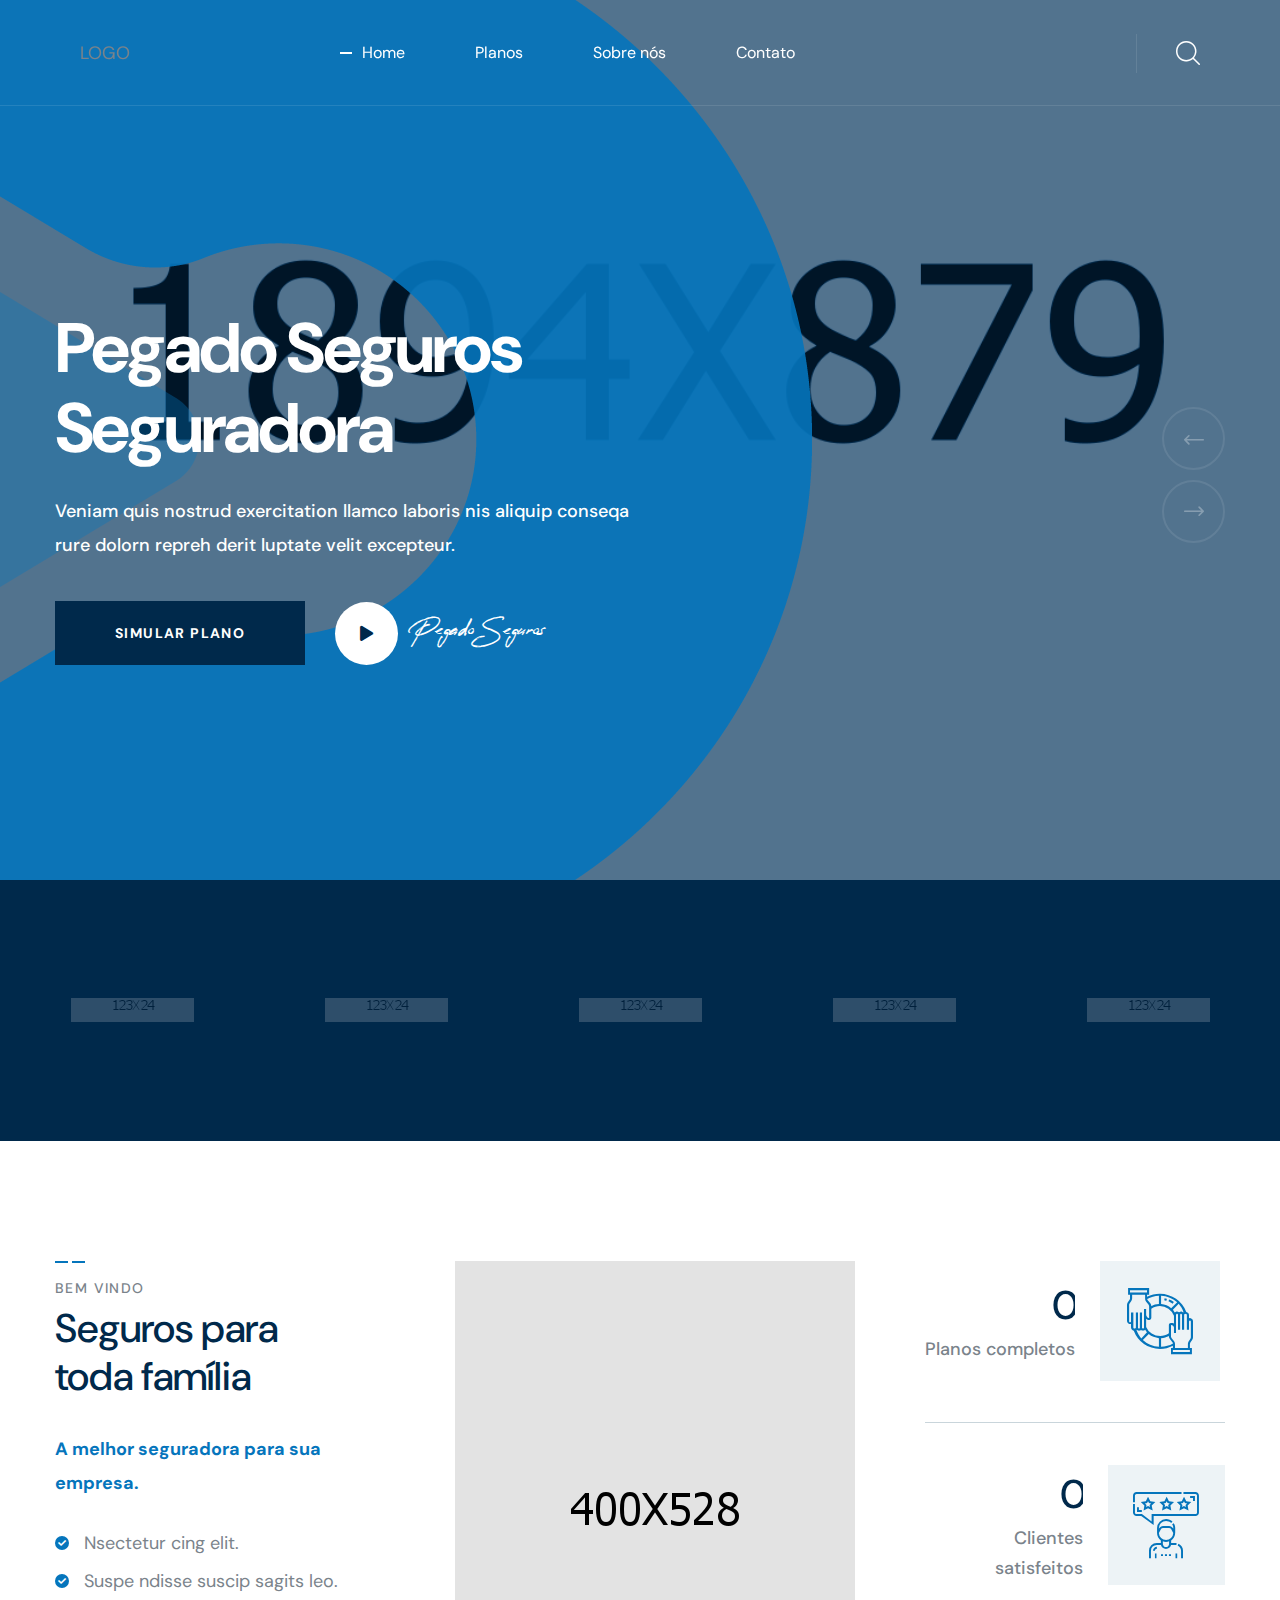
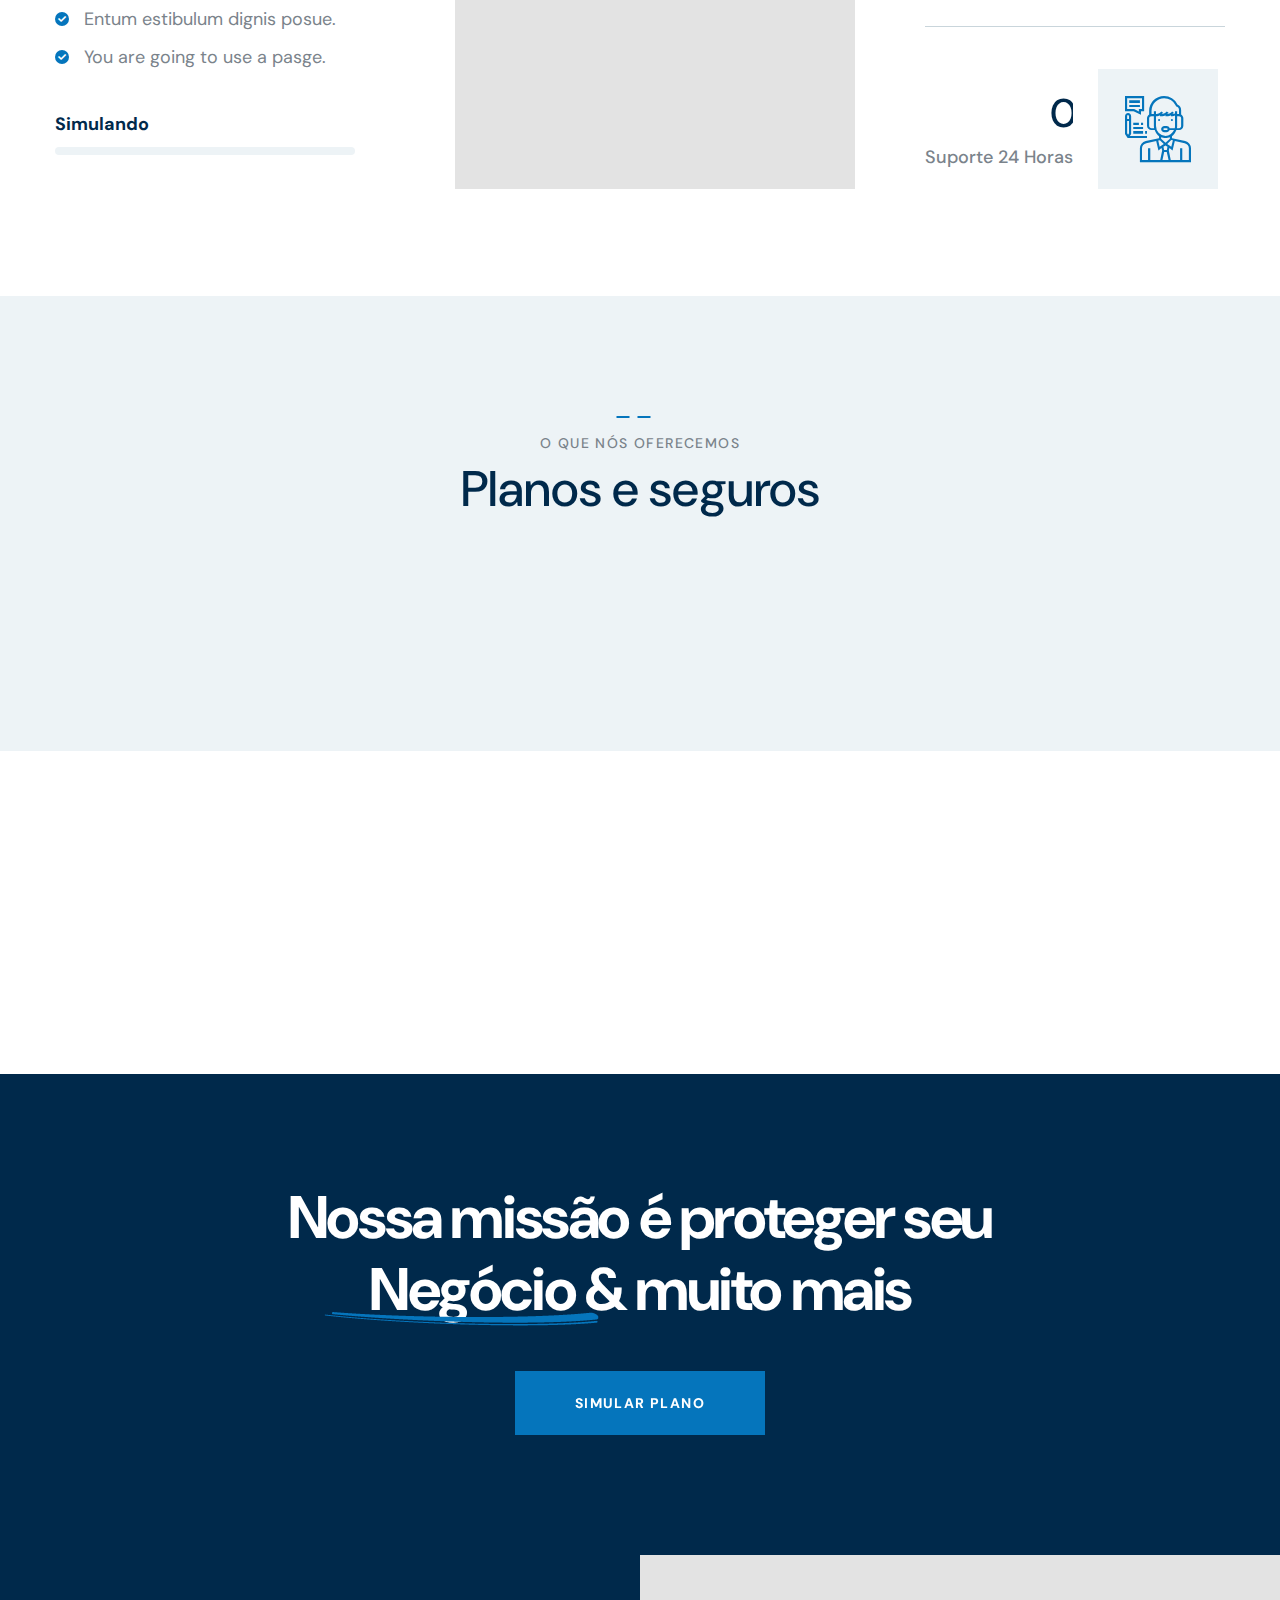
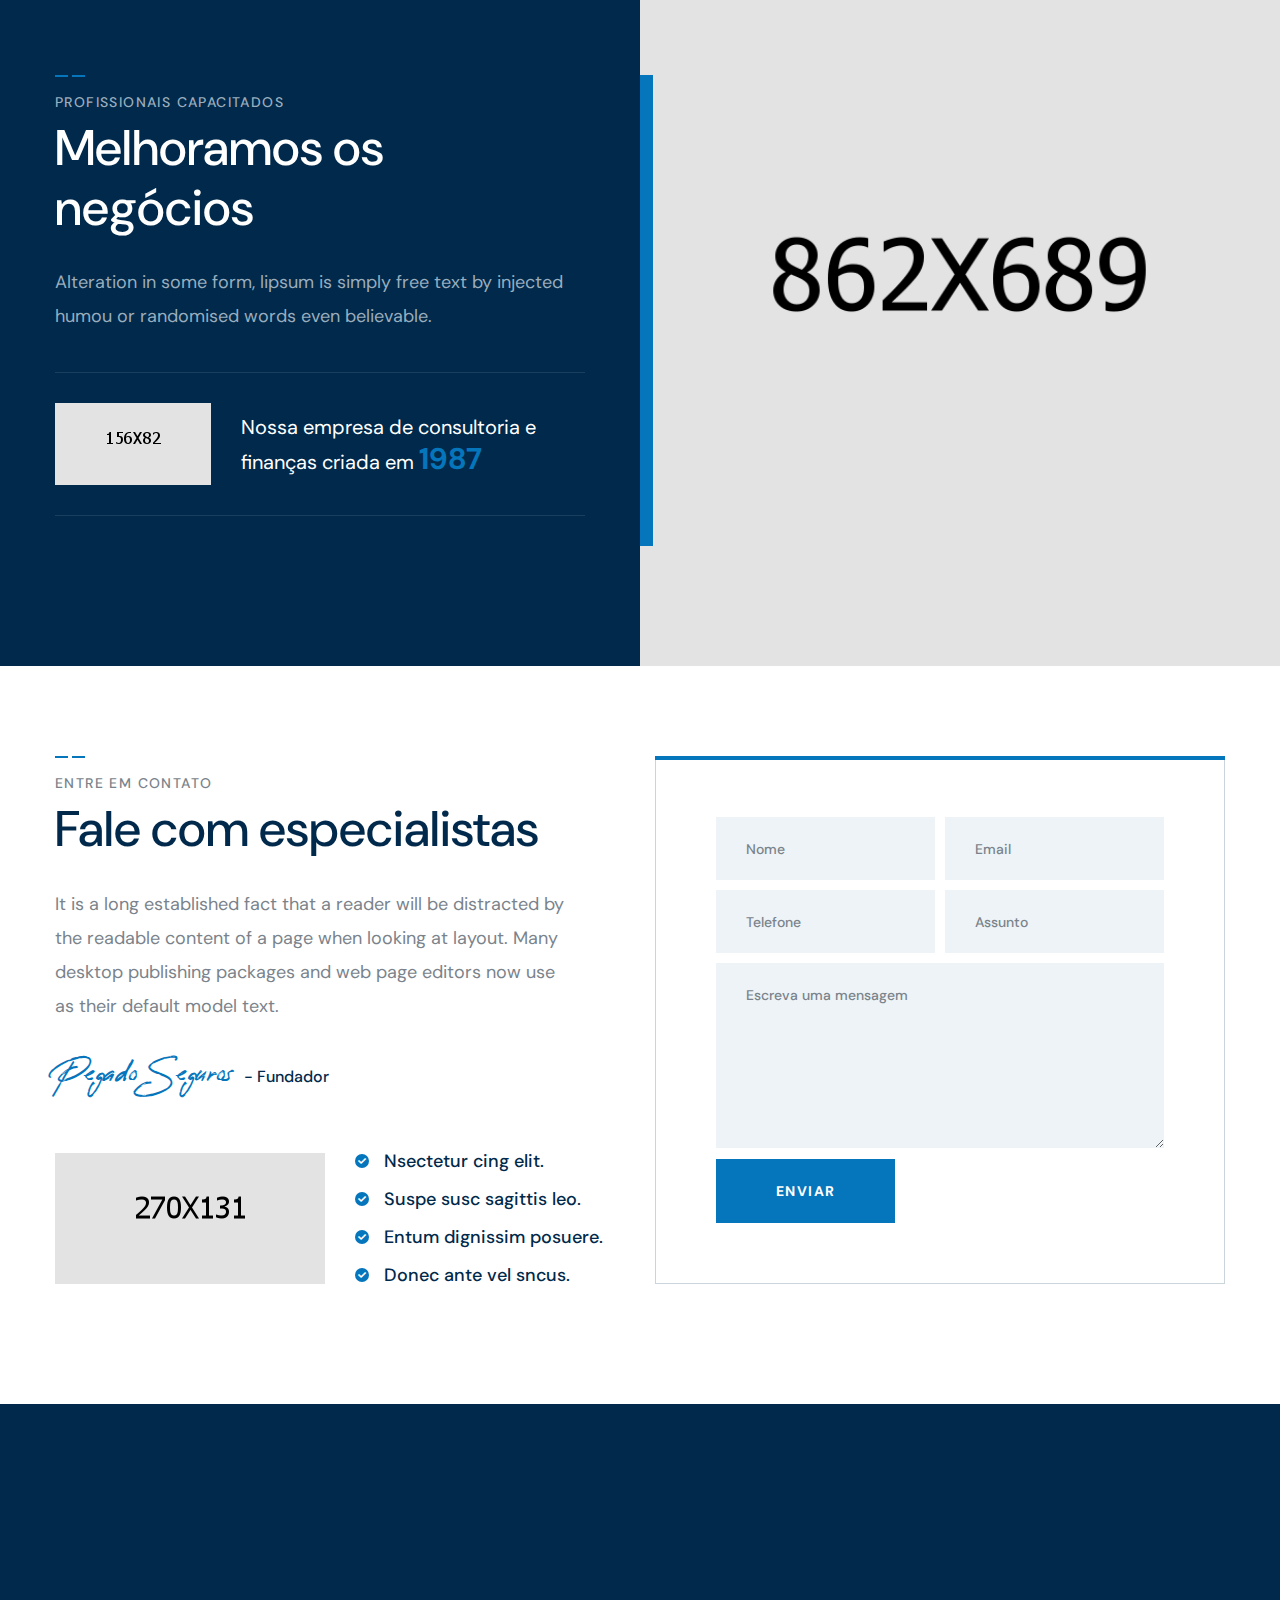
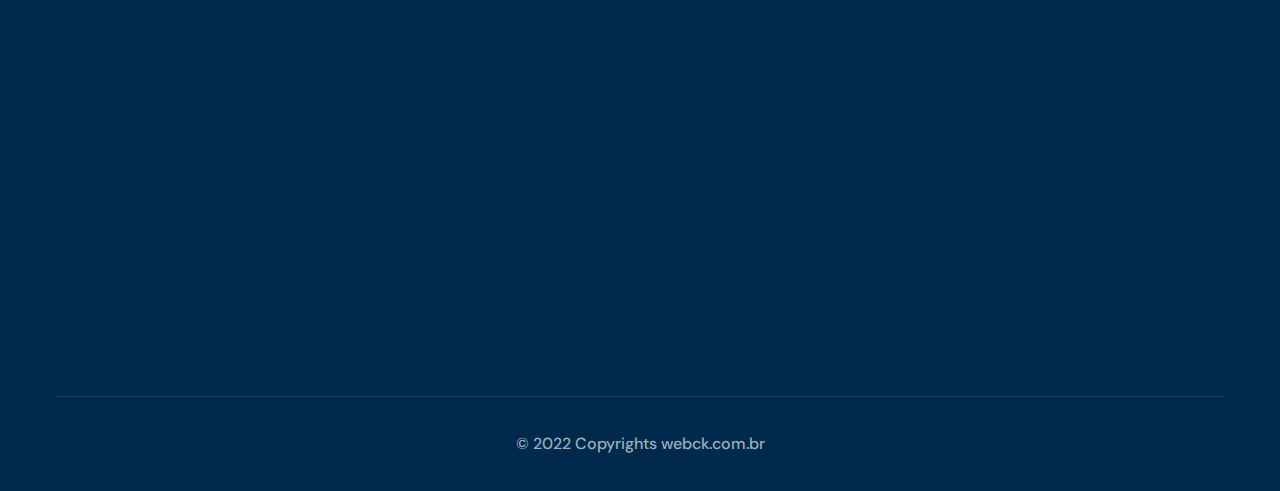
==== index.html @ d730503c "att" ====
<!DOCTYPE html>
<html lang="pt-BR">

<head>
    <meta charset="UTF-8" />
    <meta name="viewport" content="width=device-width, initial-scale=1.0" />
    <title>Pegado Seguro ||</title>
    <!-- favicons Icons -->
    <link rel="apple-touch-icon" sizes="180x180" href="assets/images/favicons/apple-touch-icon.png" />
    <link rel="icon" type="image/png" sizes="32x32" href="assets/images/favicons/favicon-32x32.png" />
    <link rel="icon" type="image/png" sizes="16x16" href="assets/images/favicons/favicon-16x16.png" />
    <link rel="manifest" href="assets/images/favicons/site.webmanifest" />
    <meta name="description" content="Conult HTML Template For Business" />

    <!-- fonts -->
    <link rel="preconnect" href="https://fonts.googleapis.com">
    <link rel="preconnect" href="https://fonts.gstatic.com" crossorigin>

    <link
        href="https://fonts.googleapis.com/css2?family=DM+Sans:ital,wght@0,400;0,500;0,700;1,400;1,500;1,700&display=swap"
        rel="stylesheet">

    <link rel="stylesheet" href="assets/vendors/bootstrap/css/bootstrap.min.css" />
    <link rel="stylesheet" href="assets/vendors/animate/animate.min.css" />
    <link rel="stylesheet" href="assets/vendors/animate/custom-animate.css" />
    <link rel="stylesheet" href="assets/vendors/fontawesome/css/all.min.css" />
    <link rel="stylesheet" href="assets/vendors/jarallax/jarallax.css" />
    <link rel="stylesheet" href="assets/vendors/jquery-magnific-popup/jquery.magnific-popup.css" />
    <link rel="stylesheet" href="assets/vendors/nouislider/nouislider.min.css" />
    <link rel="stylesheet" href="assets/vendors/nouislider/nouislider.pips.css" />
    <link rel="stylesheet" href="assets/vendors/odometer/odometer.min.css" />
    <link rel="stylesheet" href="assets/vendors/swiper/swiper.min.css" />
    <link rel="stylesheet" href="assets/vendors/conult-icons/style.css">
    <link rel="stylesheet" href="assets/vendors/tiny-slider/tiny-slider.min.css" />
    <link rel="stylesheet" href="assets/vendors/reey-font/stylesheet.css" />
    <link rel="stylesheet" href="assets/vendors/owl-carousel/owl.carousel.min.css" />
    <link rel="stylesheet" href="assets/vendors/owl-carousel/owl.theme.default.min.css" />
    <link rel="stylesheet" href="assets/vendors/bxslider/jquery.bxslider.css" />
    <link rel="stylesheet" href="assets/vendors/bootstrap-select/css/bootstrap-select.min.css" />
    <link rel="stylesheet" href="assets/vendors/vegas/vegas.min.css" />
    <link rel="stylesheet" href="assets/vendors/jquery-ui/jquery-ui.css" />
    <link rel="stylesheet" href="assets/vendors/timepicker/timePicker.css" />

    <!-- template styles -->
    <link rel="stylesheet" href="assets/css/style.css" />
    <link rel="stylesheet" href="assets/css/responsive.css" />
</head>

<body>
    <div class="preloader">
        <img class="preloader__image" width="60" src="assets/images/loader.png" alt="" />
    </div>
    <!-- /.preloader -->
    <div class="page-wrapper">
        <header class="main-header main-header-three clearfix">
            <nav class="main-menu main-menu-three clearfix">
                <div class="main-menu-three__wrapper clearfix">
                    <div class="main-menu-three__wrapper-logo">
                        <a href="index.html">LOGO</a>
                    </div>
                    <div class="main-menu-three__wrapper-main-menu">
                        <a href="#" class="mobile-nav__toggler"><i class="fa fa-bars"></i></a>
                        <ul class="main-menu__list">
                            <li class="dropdown current">
                                <a href="index.html">Home</a>
                            </li>
                            <li class="dropdown">
                                <a href="planos.html">Planos</a>
                            </li>
                            <li><a href="sobre.html">Sobre nós</a></li>
                            <li><a href="contato.html">Contato</a></li>
                        </ul>
                    </div>
                    <div class="main-menu-three__wrapper-right">
                        <div class="main-menu-three__wrapper-search-cat">
                            <a href="#"
                                class="main-menu-three__wrapper-search search-toggler icon-magnifying-glass"></a>
                        </div>
                    </div>
                </div>
            </nav>
        </header>

        <div class="stricky-header stricked-menu main-menu main-menu-three">
            <div class="sticky-header__content"></div><!-- /.sticky-header__content -->
        </div><!-- /.stricky-header -->

        <!--Main Slider Start-->
        <section class="main-slider main-slider-three">
            <div class="swiper-container thm-swiper__slider" data-swiper-options='{"slidesPerView": 1, "loop": true,
    "effect": "fade",
     "pagination": {
        "el": "#main-slider-pagination",
        "type": "bullets",
        "clickable": true
      },
    "navigation": {
        "nextEl": "#main-slider__swiper-button-next",
        "prevEl": "#main-slider__swiper-button-prev"
    },
    "autoplay": {
        "delay": 5000
    }}'>
                <div class="swiper-wrapper">
                    <div class="swiper-slide">
                        <div class="image-layer"
                            style="background-image: url(assets/images/backgrounds/main-slider-3-1.jpg);">
                        </div>
                        <div class="main-slider-three-shape"><img src="assets/images/shapes/main-slider-three-shape.png"
                                alt=""></div>
                        <!-- /.image-layer -->
                        <div class="container">
                            <div class="row">
                                <div class="col-xl-7">
                                    <div class="main-slider__content">
                                        <h2>Pegado Seguros <br> Seguradora</h2>
                                        <p>Veniam quis nostrud exercitation llamco laboris nis aliquip conseqa <br> rure
                                            dolorn repreh derit luptate velit excepteur.</p>
                                        <div class="main-slider-three__bottom">
                                            <a href="sobre.html" class="thm-btn main-slider-three__btn">Simular plano</a>
                                            <div class="main-slider-three__video">
                                                <div class="main-slider-three__video-link">
                                                    <a href="video"
                                                        class="video-popup">
                                                        <div class="main-slider-three__video-icon">
                                                            <span class="fas fa-play"></span>
                                                        </div>
                                                    </a>
                                                </div>
                                                <h5 class="main-slider-three__video-text">Pegado Seguros</h5>
                                            </div>
                                        </div>

                                    </div>
                                </div>
                            </div>
                        </div>
                    </div>
                    <div class="swiper-slide">
                        <div class="image-layer"
                            style="background-image: url(assets/images/backgrounds/main-slider-3-2.jpg);">
                        </div>
                        <div class="main-slider-three-shape"><img src="assets/images/shapes/main-slider-three-shape.png"
                                alt=""></div>
                        <!-- /.image-layer -->
                        <div class="container">
                            <div class="row">
                                <div class="col-xl-7">
                                    <div class="main-slider__content">
                                        <h2>Pegado Seguros <br> Seguradora</h2>
                                        <p>Veniam quis nostrud exercitation llamco laboris nis aliquip conseqa <br> rure
                                            dolorn repreh derit luptate velit excepteur.</p>
                                        <div class="main-slider-three__bottom">
                                            <a href="sobre.html" class="thm-btn main-slider-three__btn">free
                                                consultation</a>
                                            <div class="main-slider-three__video">
                                                <div class="main-slider-three__video-link">
                                                    <a href="video"
                                                        class="video-popup">
                                                        <div class="main-slider-three__video-icon">
                                                            <span class="fas fa-play"></span>
                                                        </div>
                                                    </a>
                                                </div>
                                                <h5 class="main-slider-three__video-text">Pegado Seguro</h5>
                                            </div>
                                        </div>

                                    </div>
                                </div>
                            </div>
                        </div>
                    </div>
                    <div class="swiper-slide">
                        <div class="image-layer"
                            style="background-image: url(assets/images/backgrounds/main-slider-3-3.jpg);">
                        </div>
                        <div class="main-slider-three-shape"><img src="assets/images/shapes/main-slider-three-shape.png"
                                alt=""></div>
                        <!-- /.image-layer -->
                        <div class="container">
                            <div class="row">
                                <div class="col-xl-7">
                                    <div class="main-slider__content">
                                        <h2>Smart & Flawless <br> Seguradora</h2>
                                        <p>Veniam quis nostrud exercitation llamco laboris nis aliquip conseqa <br> rure
                                            dolorn repreh derit luptate velit excepteur.</p>
                                        <div class="main-slider-three__bottom">
                                            <a href="sobre.html" class="thm-btn main-slider-three__btn">free
                                                consultation</a>
                                            <div class="main-slider-three__video">
                                                <div class="main-slider-three__video-link">
                                                    <a href="video"
                                                        class="video-popup">
                                                        <div class="main-slider-three__video-icon">
                                                            <span class="fas fa-play"></span>
                                                        </div>
                                                    </a>
                                                </div>
                                                <h5 class="main-slider-three__video-text">Pegado Seguro</h5>
                                            </div>
                                        </div>

                                    </div>
                                </div>
                            </div>
                        </div>
                    </div>
                </div>
                <!-- If we need navigation buttons -->
                <div class="main-slider__nav">
                    <div class="swiper-button-prev" id="main-slider__swiper-button-next">
                        <i class="icon-right-arrow icon-left-arrow"></i>
                    </div>
                    <div class="swiper-button-next" id="main-slider__swiper-button-prev">
                        <i class="icon-right-arrow"></i>
                    </div>
                </div>
            </div>
        </section>
        <!--Main Slider End-->

        <!--Brand One Start-->
        <section class="brand-three">
            <div class="container">
                <div class="thm-swiper__slider swiper-container" data-swiper-options='{"spaceBetween": 100, "slidesPerView": 5, "autoplay": { "delay": 5000 }, "breakpoints": {
                    "0": {
                        "spaceBetween": 30,
                        "slidesPerView": 2
                    },
                    "375": {
                        "spaceBetween": 30,
                        "slidesPerView": 2
                    },
                    "575": {
                        "spaceBetween": 30,
                        "slidesPerView": 3
                    },
                    "767": {
                        "spaceBetween": 50,
                        "slidesPerView": 4
                    },
                    "991": {
                        "spaceBetween": 50,
                        "slidesPerView": 5
                    },
                    "1199": {
                        "spaceBetween": 100,
                        "slidesPerView": 5
                    }
                }}'>
                    <div class="swiper-wrapper">
                        <div class="swiper-slide">
                            <img src="assets/images/brand/brand-3-1.png" alt="">
                        </div><!-- /.swiper-slide -->
                        <div class="swiper-slide">
                            <img src="assets/images/brand/brand-3-2.png" alt="">
                        </div><!-- /.swiper-slide -->
                        <div class="swiper-slide">
                            <img src="assets/images/brand/brand-3-3.png" alt="">
                        </div><!-- /.swiper-slide -->
                        <div class="swiper-slide">
                            <img src="assets/images/brand/brand-3-4.png" alt="">
                        </div><!-- /.swiper-slide -->
                        <div class="swiper-slide">
                            <img src="assets/images/brand/brand-3-5.png" alt="">
                        </div><!-- /.swiper-slide -->
                        <div class="swiper-slide">
                            <img src="assets/images/brand/brand-3-1.png" alt="">
                        </div><!-- /.swiper-slide -->
                        <div class="swiper-slide">
                            <img src="assets/images/brand/brand-3-2.png" alt="">
                        </div><!-- /.swiper-slide -->
                        <div class="swiper-slide">
                            <img src="assets/images/brand/brand-3-3.png" alt="">
                        </div><!-- /.swiper-slide -->
                        <div class="swiper-slide">
                            <img src="assets/images/brand/brand-3-4.png" alt="">
                        </div><!-- /.swiper-slide -->
                        <div class="swiper-slide">
                            <img src="assets/images/brand/brand-3-5.png" alt="">
                        </div><!-- /.swiper-slide -->
                    </div>
                </div>
            </div>
        </section>
        <!--Brand One End-->

        <!--Real World Start-->
        <section class="real-world">
            <div class="container">
                <div class="row">
                    <div class="col-xl-4">
                        <div class="real-world__left">
                            <div class="section-title text-left">
                                <span class="section-title__tagline">Bem vindo</span>
                                <h2 class="section-title__title">Seguros para toda família</h2>
                            </div>
                            <p class="real-world__left-text">A melhor seguradora para sua empresa.</p>
                            <ul class="list-unstyled real-world__points">
                                <li>
                                    <div class="icon">
                                        <i class="fa fa-check"></i>
                                    </div>
                                    <div class="text">
                                        <p>Nsectetur cing elit.</p>
                                    </div>
                                </li>
                                <li>
                                    <div class="icon">
                                        <i class="fa fa-check"></i>
                                    </div>
                                    <div class="text">
                                        <p>Suspe ndisse suscip sagits leo.</p>
                                    </div>
                                </li>
                                <li>
                                    <div class="icon">
                                        <i class="fa fa-check"></i>
                                    </div>
                                    <div class="text">
                                        <p> Entum estibulum dignis posue.</p>
                                    </div>
                                </li>
                                <li>
                                    <div class="icon">
                                        <i class="fa fa-check"></i>
                                    </div>
                                    <div class="text">
                                        <p>You are going to use a pasge.</p>
                                    </div>
                                </li>
                            </ul>
                            <div class="real-world__progress">
                                <div class="real-world__progress-single">
                                    <h4 class="real-world__progress-title">Simulando</h4>
                                    <div class="bar">
                                        <div class="bar-inner count-bar" data-percent="87%">
                                            <div class="count-text">87%</div>
                                        </div>
                                    </div>
                                </div>
                            </div>
                        </div>
                    </div>
                    <div class="col-xl-4">
                        <div class="real-world__middle">
                            <div class="real-world__img">
                                <img src="assets/images/resources/real-world-img-1.jpg" alt="">
                            </div>
                        </div>
                    </div>
                    <div class="col-xl-4">
                        <div class="real-world__counter-box">
                            <ul class="list-unstyled real-world__counter">
                                <li class="real-world__counter-single">
                                    <div class="real-world__counter-content">
                                        <h3 class="odometer" data-count="300">0</h3>
                                        <p class="real-world__counter-text">Planos completos</p>
                                    </div>
                                    <div class="real-world__counter-icon">
                                        <span class="icon-help"></span>
                                    </div>
                                </li>
                                <li class="real-world__counter-single">
                                    <div class="real-world__counter-content">
                                        <h3 class="odometer" data-count="960">0</h3>
                                        <p class="real-world__counter-text">Clientes satisfeitos</p>
                                    </div>
                                    <div class="real-world__counter-icon">
                                        <span class="icon-customer-review"></span>
                                    </div>
                                </li>
                                <li class="real-world__counter-single">
                                    <div class="real-world__counter-content">
                                        <h3 class="odometer" data-count="888">0</h3>
                                        <p class="real-world__counter-text">Suporte 24 Horas</p>
                                    </div>
                                    <div class="real-world__counter-icon">
                                        <span class="icon-consultant"></span>
                                    </div>
                                </li>
                            </ul>
                        </div>
                    </div>
                </div>
            </div>
        </section>
        <!--Real World End-->

        <!--services Two Start-->
        <section class="services-two">
            <div class="container">
                <div class="section-title text-center">
                    <span class="section-title__tagline">O que nós oferecemos</span>
                    <h2 class="section-title__title">Planos e seguros</h2>
                </div>
                <div class="row">
                    <div class="col-xl-3 col-lg-6 col-md-6 wow fadeInUp" data-wow-delay="100ms">
                        <!--services Two Single-->
                        <div class="services-two__single">
                            <div class="services-two_icon">
                                <span class="icon-creative"></span>
                            </div>
                            <h3 class="services-two__title"><a href="audit-marketing.html">Plano <br> Família</a>
                            </h3>
                            <p class="services-two__text">Lorem ipsum is are many variations of pass of majority.</p>
                        </div>
                    </div>
                    <div class="col-xl-3 col-lg-6 col-md-6 wow fadeInUp" data-wow-delay="200ms">
                        <!--services Two Single-->
                        <div class="services-two__single">
                            <div class="services-two_icon">
                                <span class="icon-analysis"></span>
                            </div>
                            <h3 class="services-two__title"><a href="audit-marketing.html">Plano <br> Empresarial</a></h3>
                            <p class="services-two__text">Lorem ipsum is are many variations of pass of majority.</p>
                        </div>
                    </div>
                    <div class="col-xl-3 col-lg-6 col-md-6 wow fadeInUp" data-wow-delay="300ms">
                        <!--services Two Single-->
                        <div class="services-two__single">
                            <div class="services-two_icon">
                                <span class="icon-business"></span>
                            </div>
                            <h3 class="services-two__title"><a href="banking-advising.html">Seguro <br> de Vida</a>
                            </h3>
                            <p class="services-two__text">Lorem ipsum is are many variations of pass of majority.</p>
                        </div>
                    </div>
                    <div class="col-xl-3 col-lg-6 col-md-6 wow fadeInUp" data-wow-delay="400ms">
                        <!--services Two Single-->
                        <div class="services-two__single">
                            <div class="services-two_icon">
                                <span class="icon-global"></span>
                            </div>
                            <h3 class="services-two__title"><a href="marketing-rules.html">Plano <br> Comercial</a></h3>
                            <p class="services-two__text">Lorem ipsum is are many variations of pass of majority.</p>
                        </div>
                    </div>
                </div>
            </div>
        </section>
        <!--services Two End-->

        <!--Our Mission Start-->
        <section class="our-mission">
            <div class="our-mission-bg-box">
                <div class="our-mission-bg jarallax" data-jarallax data-speed="0.2" data-imgPosition="50% 0%"
                    style="background-image: url(assets/images/backgrounds/our-mission-bg.jpg)"></div>
            </div>
            <div class="container">
                <div class="row">
                    <div class="col-xl-12">
                        <div class="our-mission__inner">
                            <h2 class="our-mission__title">Nossa missão é proteger seu<br> <span> Negócio</span> &
                                muito mais </h2>
                            <a href="sobre.html" class="thm-btn our-mission__btn">Simular Plano</a>
                        </div>
                    </div>
                </div>
            </div>
        </section>
        <!--Our Mission End-->

        <!--We Improve Start-->
        <section class="we-improve clearfix">
            <div class="we-improve-bg" style="background-image: url(assets/images/backgrounds/we-improve-bg.jpg)"></div>
            <div class="container">
                <div class="we-improve__inner">
                    <div class="section-title text-left">
                        <span class="section-title__tagline">Profissionais capacitados</span>
                        <h2 class="section-title__title">Melhoramos os negócios</h2>
                    </div>
                    <p class="we-improve__text">Alteration in some form, lipsum is simply free text by injected humou or
                        randomised words even believable.</p>
                    <div class="we-improve__funded">
                        <div class="we-improve__funded-img">
                            <img src="assets/images/resources/we-improve-funded-img.jpg" alt="">
                        </div>
                        <p class="we-improve__funded-content">Nossa empresa de consultoria e finanças criada em
                            <span>1987</span></p>
                    </div>
                  
                </div>
            </div>
        </section>
        <!--We Improve End-->

        <!--Team One Start-->
  
        <!--Team One End-->

        <!--Feature Two Start-->
        <section class="feature-three">
            <div class="container">
                <div class="row">
                    <div class="col-xl-6 col-lg-6 wow slideInLeft" data-wow-delay="100ms" data-wow-duration="2500ms">
                        <!--Feature Two Single-->
                        <div class="feature-three__single">
                            <div class="feature-three__icon">
                                <span class="icon-help"></span>
                            </div>
                            <div class="feature-three__content">
                                <h4 class="feature-three__title">Obtenha aconselhamento profissional</h4>
                                <p class="feature-three__text">There are many variations of available but the majority
                                    have suffered alteration.</p>
                            </div>
                        </div>
                    </div>
                    <div class="col-xl-6 col-lg-6 wow slideInRight" data-wow-delay="100ms" data-wow-duration="2500ms">
                        <!--Feature Two Single-->
                        <div class="feature-three__single">
                            <div class="feature-three__icon">
                                <span class="icon-consultant"></span>
                            </div>
                            <div class="feature-three__content">
                                <h4 class="feature-three__title">Suporte 24 Horas</h4>
                                <p class="feature-three__text">There are many variations of available but the majority
                                    have suffered alteration.</p>
                            </div>
                        </div>
                    </div>
                </div>
            </div>
        </section>
        <!--Feature Two End-->

        <!--News Three Start-->
   
        <!--News Three End-->

        <!--Contact One Start-->
        <section class="contact-one">
            <div class="container">
                <div class="row">
                    <div class="col-xl-6 col-lg-6">
                        <div class="contact-one__left">
                            <div class="section-title text-left">
                                <span class="section-title__tagline">Entre em contato</span>
                                <h2 class="section-title__title">Fale com especialistas</h2>
                            </div>
                            <p class="contact-one__text">It is a long established fact that a reader will be distracted
                                by <br> the readable content of a page when looking at layout. Many<br> desktop
                                publishing packages and web page editors now use <br> as their default model text.</p>
                            <h2 class="contact-one__founder">Pegado Seguros <span>- Fundador</span></h2>
                            <div class="contact-one__bottom">
                                <div class="contact-one__bottom-img">
                                    <img src="assets/images/resources/contact-one-bottom-img.jpg" alt="">
                                </div>
                                <ul class="list-unstyled contact-one__bottom-points">
                                    <li>
                                        <div class="icon">
                                            <i class="fa fa-check"></i>
                                        </div>
                                        <div class="text">
                                            <p>Nsectetur cing elit.</p>
                                        </div>
                                    </li>
                                    <li>
                                        <div class="icon">
                                            <i class="fa fa-check"></i>
                                        </div>
                                        <div class="text">
                                            <p>Suspe susc sagittis leo.</p>
                                        </div>
                                    </li>
                                    <li>
                                        <div class="icon">
                                            <i class="fa fa-check"></i>
                                        </div>
                                        <div class="text">
                                            <p>Entum dignissim posuere.</p>
                                        </div>
                                    </li>
                                    <li>
                                        <div class="icon">
                                            <i class="fa fa-check"></i>
                                        </div>
                                        <div class="text">
                                            <p>Donec ante vel sncus.</p>
                                        </div>
                                    </li>
                                </ul>
                            </div>
                        </div>
                    </div>
                    <div class="col-xl-6 col-lg-6">
                        <div class="contact-one__right">
                            <div class="contact-one__form-box">
                                <form action="assets/inc/sendemail.php" class="contact-one__form contact-form-validated"
                                    novalidate="novalidate">
                                    <div class="row">
                                        <div class="col-xl-6">
                                            <div class="contact-one__input-box">
                                                <input type="text" placeholder="Nome" name="name">
                                            </div>
                                        </div>
                                        <div class="col-xl-6">
                                            <div class="contact-one__input-box">
                                                <input type="email" placeholder="Email" name="email">
                                            </div>
                                        </div>
                                        <div class="col-xl-6">
                                            <div class="contact-one__input-box">
                                                <input type="text" placeholder="Telefone" name="phone">
                                            </div>
                                        </div>
                                        <div class="col-xl-6">
                                            <div class="contact-one__input-box">
                                                <input type="text" placeholder="Assunto" name="Subject">
                                            </div>
                                        </div>
                                    </div>
                                    <div class="row">
                                        <div class="col-xl-12">
                                            <div class="contact-one__input-box">
                                                <textarea name="message" placeholder="Escreva uma mensagem"></textarea>
                                            </div>
                                            <button type="submit" class="thm-btn contact-one__btn">Enviar</button>
                                        </div>
                                    </div>
                                </form>
                            </div>
                        </div>
                    </div>
                </div>
            </div>
        </section>
        <!--Contact One End-->

        <!--Site Footer Start-->
        <footer class="site-footer">
            <div class="container">
                <div class="site-footer__top">
                    <div class="row">
                        <div class="col-xl-5 col-lg-5 wow fadeInUp" data-wow-delay="100ms">
                            <div class="site-footer__top-left">
                                <div class="site-footer__top-logo-content">
                                    <a href="index.html"><img src="assets/images/logo-light-1.png" width="146" alt=""></a>
                                    <p class="site-footer__top-text">Bem vindo a pegado seguros <br> agência. Lore ipsum
                                        simply text <br> amet cing elit.</p>
                                </div>
                                <div class="site-footer__top-newsletter">
                                    <h5 class="site-footer__top-newsletter-title">Se inscreva para receber nossas promoções</h5>
                                    <form class="site-footer__top-newsletter-form">
                                        <div class="site-footer__top-newsletter-input-box">
                                            <input type="email" placeholder="Email" name="email">
                                            <button type="submit" class="site-footer__top-newsletter-btn">Salvar</button>
                                        </div>
                                    </form>
                                </div>
                            </div>
                        </div>
                        <div class="col-xl-7 col-lg-7">
                            <div class="site-footer__top-right">
                                <div class="site-footer__top-widget-box">
                                    <div class="row">
                                        <div class="col-xl-3 col-lg-3 col-md-4 wow fadeInUp" data-wow-delay="100ms">
                                            <div class="footer-widget__column footer-widget__explore clearfix">
                                                <h3 class="footer-widget__title">Veja mais</h3>
                                                <ul class="footer-widget__explore-list list-unstyled clearfix">
                                                    <li><a href="sobre.html">Sobre nós</a></li>
                                                    <li><a href="sobre.html">Nossos Planos</a></li>
                                                    <li><a href="contato.html">Entre em contato</a></li>
                                                </ul>
                                            </div>
                                        </div>
                                        <div class="col-xl-3 col-lg-3 col-md-4 wow fadeInUp" data-wow-delay="200ms">
                                            <div class="footer-widget__column footer-widget__links clearfix">
                                                <h3 class="footer-widget__title">Links</h3>
                                                <ul class="footer-widget__links-list list-unstyled clearfix">
                                                    <li><a href="sobre.html">Sobre nós</a></li>
                                                    <li><a href="sobre.html">Conheça nosso app</a></li>
                                                    <li><a href="sobre.html">Home</a></li>
                                                    <li><a href="contato.html">Contato</a></li>
                                                </ul>
                                            </div>
                                        </div>
                                        <div class="col-xl-6 col-lg-6 col-md-4 wow fadeInUp" data-wow-delay="300ms">
                                            <div class="footer-widget__column footer-widget__contact clearfix">
                                                <h3 class="footer-widget__title">Contato</h3>
                                                <a href="mailto:emaildosuporte@suporte.com">emaildosuporte@suporte.com</a>
                                                <p class="footer-widget__contact-text">Rua lago de natal <br> Natal. RN</p>
                                            </div>
                                        </div>
                                    </div>
                                </div>
                                <div class="site-footer__top-contact-details wow fadeInUp" data-wow-delay="400ms">
                                    <div class="site-footer__top-right-social">
                                        <a href="#"><i class="fab fa-twitter"></i></a>
                                        <a href="#"><i class="fab fa-facebook"></i></a>
                                        <a href="#"><i class="fab fa-pinterest-p"></i></a>
                                        <a href="#"><i class="fab fa-instagram"></i></a>
                                    </div>
                                    <div class="site-footer__top-right-phone">
                                        <p class="site-footer__top-right-phone-tagline">Suporte 24 Horas</p>
                                        <a href="tel:1307776-0608">(84) 99999-9999</a>
                                    </div>
                                </div>
                            </div>
                        </div>
                    </div>
                </div>
                <div class="site-footer__bottom">
                    <p class="site-footer__bottom-text">© 2022 Copyrights <a href="#">webck.com.br</a></p>
                </div>
            </div>
        </footer>
        <!--Site Footer End-->


    </div><!-- /.page-wrapper -->


    <div class="mobile-nav__wrapper">
        <div class="mobile-nav__overlay mobile-nav__toggler"></div>
        <!-- /.mobile-nav__overlay -->
        <div class="mobile-nav__content">
            <span class="mobile-nav__close mobile-nav__toggler"><i class="fa fa-times"></i></span>

            <div class="logo-box">
                <a href="index.html" aria-label="logo image"><img src="assets/images/resources/logo-1.png" width="155"
                        alt="" /></a>
            </div>
            <!-- /.logo-box -->
            <div class="mobile-nav__container"></div>
            <!-- /.mobile-nav__container -->

            <ul class="mobile-nav__contact list-unstyled">
                <li>
                    <i class="fa fa-envelope"></i>
                    <a href="mailto:needhelp@packageName__.com">needhelp@conult.com</a>
                </li>
                <li>
                    <i class="fa fa-phone-alt"></i>
                    <a href="tel:666-888-0000">666 888 0000</a>
                </li>
            </ul><!-- /.mobile-nav__contact -->
            <div class="mobile-nav__top">
                <div class="mobile-nav__social">
                    <a href="#" class="fab fa-twitter"></a>
                    <a href="#" class="fab fa-facebook-square"></a>
                    <a href="#" class="fab fa-pinterest-p"></a>
                    <a href="#" class="fab fa-instagram"></a>
                </div><!-- /.mobile-nav__social -->
            </div><!-- /.mobile-nav__top -->



        </div>
        <!-- /.mobile-nav__content -->
    </div>
    <!-- /.mobile-nav__wrapper -->

    <div class="search-popup">
        <div class="search-popup__overlay search-toggler"></div>
        <!-- /.search-popup__overlay -->
        <div class="search-popup__content">
            <form action="#">
                <label for="search" class="sr-only">Buscar</label><!-- /.sr-only -->
                <input type="text" id="search" placeholder="Buscar..." />
                <button type="submit" aria-label="search submit" class="thm-btn">
                    <i class="icon-magnifying-glass"></i>
                </button>
            </form>
        </div>
        <!-- /.search-popup__content -->
    </div>
    <!-- /.search-popup -->

    <a href="#" data-target="html" class="scroll-to-target scroll-to-top"><i class="fa fa-angle-up"></i></a>


    <script src="assets/vendors/jquery/jquery-3.6.0.min.js"></script>
    <script src="assets/vendors/bootstrap/js/bootstrap.bundle.min.js"></script>
    <script src="assets/vendors/jarallax/jarallax.min.js"></script>
    <script src="assets/vendors/jquery-ajaxchimp/jquery.ajaxchimp.min.js"></script>
    <script src="assets/vendors/jquery-appear/jquery.appear.min.js"></script>
    <script src="assets/vendors/jquery-circle-progress/jquery.circle-progress.min.js"></script>
    <script src="assets/vendors/jquery-magnific-popup/jquery.magnific-popup.min.js"></script>
    <script src="assets/vendors/jquery-validate/jquery.validate.min.js"></script>
    <script src="assets/vendors/nouislider/nouislider.min.js"></script>
    <script src="assets/vendors/odometer/odometer.min.js"></script>
    <script src="assets/vendors/swiper/swiper.min.js"></script>
    <script src="assets/vendors/tiny-slider/tiny-slider.min.js"></script>
    <script src="assets/vendors/wnumb/wNumb.min.js"></script>
    <script src="assets/vendors/wow/wow.js"></script>
    <script src="assets/vendors/isotope/isotope.js"></script>
    <script src="assets/vendors/countdown/countdown.min.js"></script>
    <script src="assets/vendors/owl-carousel/owl.carousel.min.js"></script>
    <script src="assets/vendors/bxslider/jquery.bxslider.min.js"></script>
    <script src="assets/vendors/bootstrap-select/js/bootstrap-select.min.js"></script>
    <script src="assets/vendors/vegas/vegas.min.js"></script>
    <script src="assets/vendors/jquery-ui/jquery-ui.js"></script>
    <script src="assets/vendors/timepicker/timePicker.js"></script>




    <!-- template js -->
    <script src="assets/js/conult.js"></script>
</body>

</html>
---- assets/vendors/jarallax/jarallax.css ----
.jarallax {
    position: relative;
    z-index: 0;
}
.jarallax > .jarallax-img {
    position: absolute;
    object-fit: cover;
    /* support for plugin https://github.com/bfred-it/object-fit-images */
    font-family: 'object-fit: cover;';
    top: 0;
    left: 0;
    width: 100%;
    height: 100%;
    z-index: -1;
}
---- assets/vendors/nouislider/nouislider.min.css ----
/*! nouislider - 14.1.1 - 12/15/2019 */
.noUi-target,.noUi-target *{-webkit-touch-callout:none;-webkit-tap-highlight-color:transparent;-webkit-user-select:none;-ms-touch-action:none;touch-action:none;-ms-user-select:none;-moz-user-select:none;user-select:none;-moz-box-sizing:border-box;box-sizing:border-box}.noUi-target{position:relative}.noUi-base,.noUi-connects{width:100%;height:100%;position:relative;z-index:1}.noUi-connects{overflow:hidden;z-index:0}.noUi-connect,.noUi-origin{will-change:transform;position:absolute;z-index:1;top:0;right:0;-ms-transform-origin:0 0;-webkit-transform-origin:0 0;-webkit-transform-style:preserve-3d;transform-origin:0 0;transform-style:flat}.noUi-connect{height:100%;width:100%}.noUi-origin{height:10%;width:10%}.noUi-txt-dir-rtl.noUi-horizontal .noUi-origin{left:0;right:auto}.noUi-vertical .noUi-origin{width:0}.noUi-horizontal .noUi-origin{height:0}.noUi-handle{-webkit-backface-visibility:hidden;backface-visibility:hidden;position:absolute}.noUi-touch-area{height:100%;width:100%}.noUi-state-tap .noUi-connect,.noUi-state-tap .noUi-origin{-webkit-transition:transform .3s;transition:transform .3s}.noUi-state-drag *{cursor:inherit!important}.noUi-horizontal{height:18px}.noUi-horizontal .noUi-handle{width:34px;height:28px;right:-17px;top:-6px}.noUi-vertical{width:18px}.noUi-vertical .noUi-handle{width:28px;height:34px;right:-6px;top:-17px}.noUi-txt-dir-rtl.noUi-horizontal .noUi-handle{left:-17px;right:auto}.noUi-target{background:#FAFAFA;border-radius:4px;border:1px solid #D3D3D3;box-shadow:inset 0 1px 1px #F0F0F0,0 3px 6px -5px #BBB}.noUi-connects{border-radius:3px}.noUi-connect{background:#3FB8AF}.noUi-draggable{cursor:ew-resize}.noUi-vertical .noUi-draggable{cursor:ns-resize}.noUi-handle{border:1px solid #D9D9D9;border-radius:3px;background:#FFF;cursor:default;box-shadow:inset 0 0 1px #FFF,inset 0 1px 7px #EBEBEB,0 3px 6px -3px #BBB}.noUi-active{box-shadow:inset 0 0 1px #FFF,inset 0 1px 7px #DDD,0 3px 6px -3px #BBB}.noUi-handle:after,.noUi-handle:before{content:"";display:block;position:absolute;height:14px;width:1px;background:#E8E7E6;left:14px;top:6px}.noUi-handle:after{left:17px}.noUi-vertical .noUi-handle:after,.noUi-vertical .noUi-handle:before{width:14px;height:1px;left:6px;top:14px}.noUi-vertical .noUi-handle:after{top:17px}[disabled] .noUi-connect{background:#B8B8B8}[disabled] .noUi-handle,[disabled].noUi-handle,[disabled].noUi-target{cursor:not-allowed}.noUi-pips,.noUi-pips *{-moz-box-sizing:border-box;box-sizing:border-box}.noUi-pips{position:absolute;color:#999}.noUi-value{position:absolute;white-space:nowrap;text-align:center}.noUi-value-sub{color:#ccc;font-size:10px}.noUi-marker{position:absolute;background:#CCC}.noUi-marker-sub{background:#AAA}.noUi-marker-large{background:#AAA}.noUi-pips-horizontal{padding:10px 0;height:80px;top:100%;left:0;width:100%}.noUi-value-horizontal{-webkit-transform:translate(-50%,50%);transform:translate(-50%,50%)}.noUi-rtl .noUi-value-horizontal{-webkit-transform:translate(50%,50%);transform:translate(50%,50%)}.noUi-marker-horizontal.noUi-marker{margin-left:-1px;width:2px;height:5px}.noUi-marker-horizontal.noUi-marker-sub{height:10px}.noUi-marker-horizontal.noUi-marker-large{height:15px}.noUi-pips-vertical{padding:0 10px;height:100%;top:0;left:100%}.noUi-value-vertical{-webkit-transform:translate(0,-50%);transform:translate(0,-50%);padding-left:25px}.noUi-rtl .noUi-value-vertical{-webkit-transform:translate(0,50%);transform:translate(0,50%)}.noUi-marker-vertical.noUi-marker{width:5px;height:2px;margin-top:-1px}.noUi-marker-vertical.noUi-marker-sub{width:10px}.noUi-marker-vertical.noUi-marker-large{width:15px}.noUi-tooltip{display:block;position:absolute;border:1px solid #D9D9D9;border-radius:3px;background:#fff;color:#000;padding:5px;text-align:center;white-space:nowrap}.noUi-horizontal .noUi-tooltip{-webkit-transform:translate(-50%,0);transform:translate(-50%,0);left:50%;bottom:120%}.noUi-vertical .noUi-tooltip{-webkit-transform:translate(0,-50%);transform:translate(0,-50%);top:50%;right:120%}
---- assets/vendors/nouislider/nouislider.pips.css ----
/* Base;
 *
 */
.noUi-pips,
.noUi-pips * {
-moz-box-sizing: border-box;
	box-sizing: border-box;
}
.noUi-pips {
	position: absolute;
	font: 400 12px Arial;
	color: #999;
}

/* Values;
 *
 */
.noUi-value {
	width: 40px;
	position: absolute;
	text-align: center;
}
.noUi-value-sub {
	color: #ccc;
	font-size: 10px;
}

/* Markings;
 *
 */
.noUi-marker {
	position: absolute;
	background: #CCC;
}
.noUi-marker-sub {
	background: #AAA;
}
.noUi-marker-large {
	background: #AAA;
}

/* Horizontal layout;
 *
 */
.noUi-pips-horizontal {
	padding: 10px 0;
	height: 50px;
	top: 100%;
	left: 0;
	width: 100%;
}
.noUi-value-horizontal {
	margin-left: -20px;
	padding-top: 20px;
}
.noUi-value-horizontal.noUi-value-sub {
	padding-top: 15px;
}

.noUi-marker-horizontal.noUi-marker {
	margin-left: -1px;
	width: 2px;
	height: 5px;
}
.noUi-marker-horizontal.noUi-marker-sub {
	height: 10px;
}
.noUi-marker-horizontal.noUi-marker-large {
	height: 15px;
}

/* Vertical layout;
 *
 */
.noUi-pips-vertical {
	padding: 0 10px;
	height: 100%;
	top: 0;
	left: 100%;
}
.noUi-value-vertical {
	width: 15px;
	margin-left: 20px;
	margin-top: -5px;
}

.noUi-marker-vertical.noUi-marker {
	width: 5px;
	height: 2px;
	margin-top: -1px;
}
.noUi-marker-vertical.noUi-marker-sub {
	width: 10px;
}
.noUi-marker-vertical.noUi-marker-large {
	width: 15px;
}
---- assets/vendors/conult-icons/style.css ----
@font-face {
  font-family: 'icomoon';
  src: url('fonts/icomoon.eot?orkqwr');
  src: url('fonts/icomoon.eot?orkqwr#iefix') format('embedded-opentype'),
    url('fonts/icomoon.ttf?orkqwr') format('truetype'),
    url('fonts/icomoon.woff?orkqwr') format('woff'),
    url('fonts/icomoon.svg?orkqwr#icomoon') format('svg');
  font-weight: normal;
  font-style: normal;
  font-display: block;
}

[class^="icon-"],
[class*=" icon-"] {
  /* use !important to prevent issues with browser extensions that change fonts */
  font-family: 'icomoon' !important;
  speak: never;
  font-style: normal;
  font-weight: normal;
  font-variant: normal;
  text-transform: none;
  line-height: 1;

  /* Better Font Rendering =========== */
  -webkit-font-smoothing: antialiased;
  -moz-osx-font-smoothing: grayscale;
}









.icon-pin:before {
  content: "\e900";
}
.icon-email:before {
  content: "\e901";
}
.icon-phone:before {
  content: "\e902";
}
.icon-magnifying-glass:before {
  content: "\e903";
}
.icon-shopping-cart:before {
  content: "\e904";
}
.icon-right-arrow:before {
  content: "\e905";
}
.icon-strategy:before {
  content: "\e906";
}
.icon-point-of-sale:before {
  content: "\e907";
}
.icon-consumer-behavior:before {
  content: "\e908";
}
.icon-verification:before {
  content: "\e909";
}
.icon-quotes:before {
  content: "\e90a";
}
.icon-help:before {
  content: "\e90b";
}
.icon-customer-review:before {
  content: "\e90c";
}
.icon-consultant:before {
  content: "\e90d";
}
.icon-telephone:before {
  content: "\e90e";
}
.icon-business:before {
  content: "\e90f";
}
.icon-creative:before {
  content: "\e910";
}
.icon-global:before {
  content: "\e911";
}
.icon-news:before {
  content: "\e912";
}
.icon-consulting:before {
  content: "\e913";
}
.icon-group:before {
  content: "\e914";
}
.icon-report:before {
  content: "\e915";
}
.icon-mobile-analytics:before {
  content: "\e916";
}
.icon-creative-1:before {
  content: "\e917";
}
.icon-analysis:before {
  content: "\e918";
}
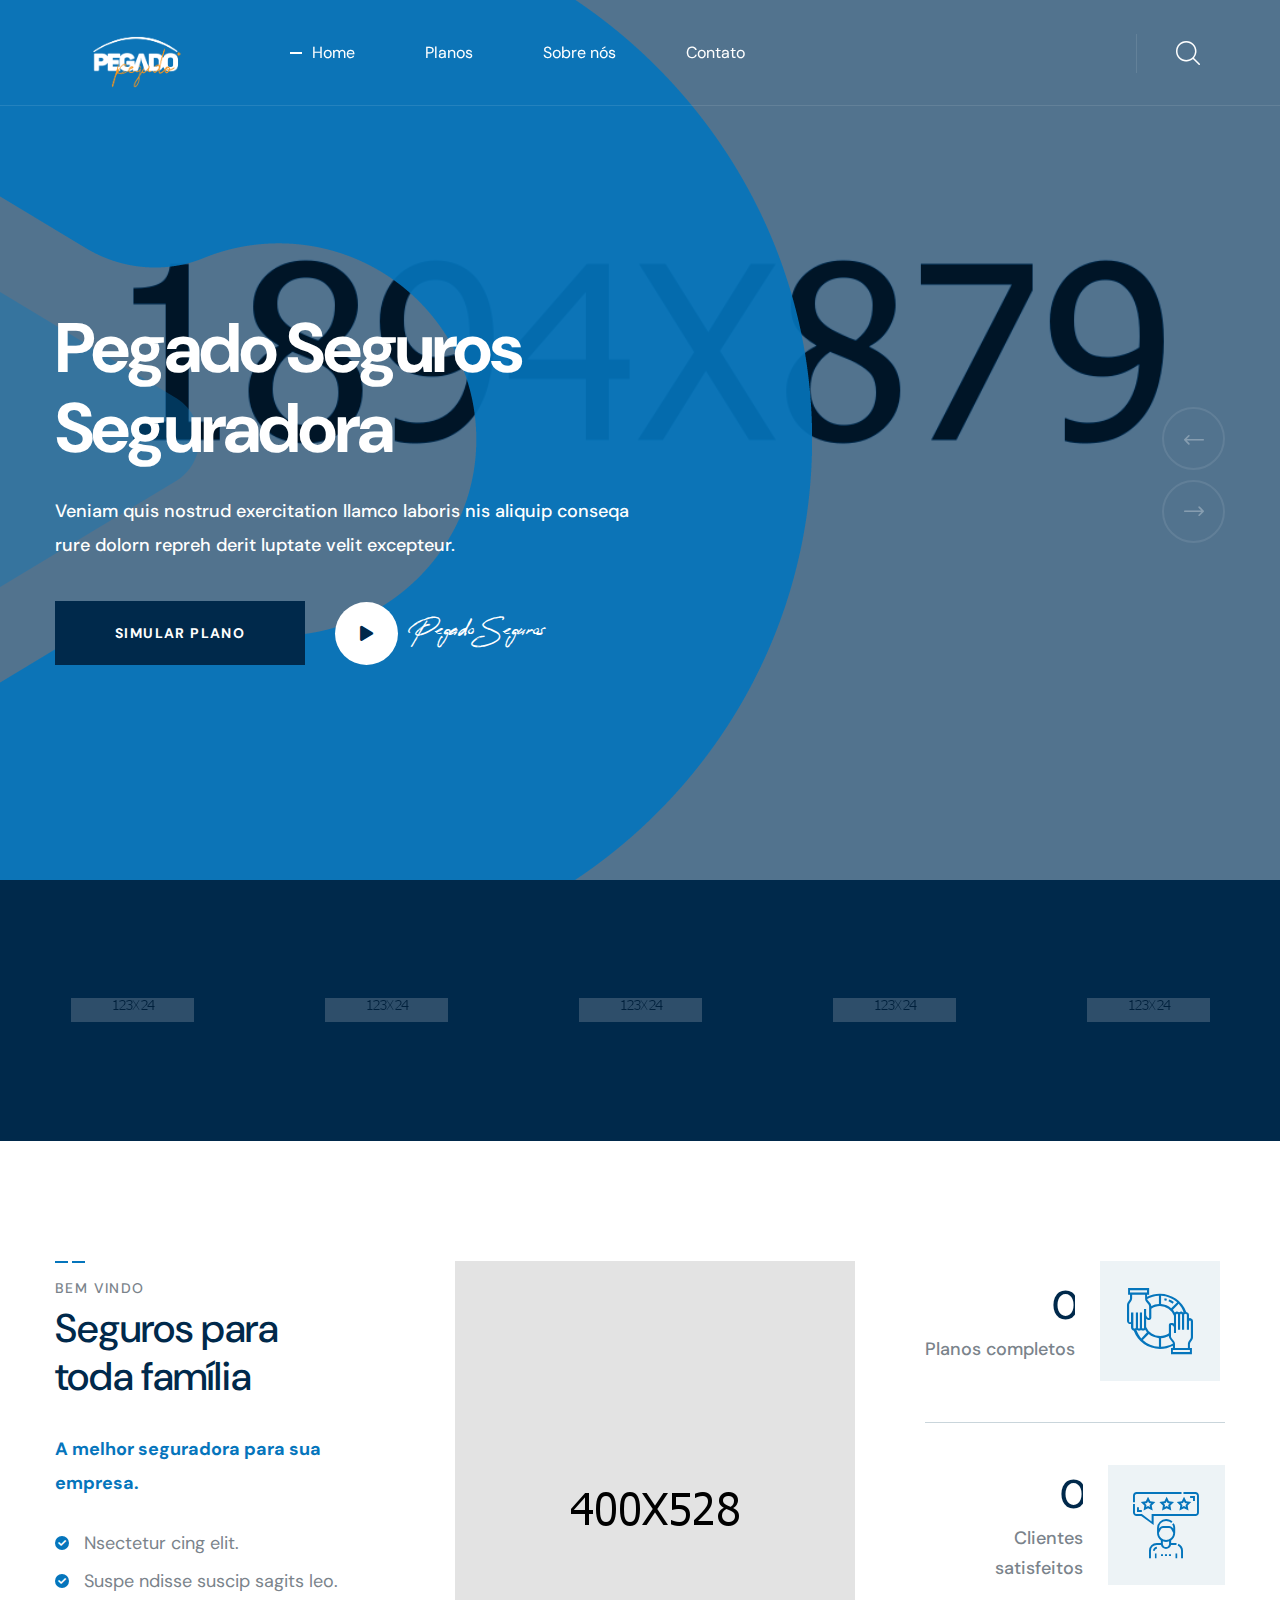
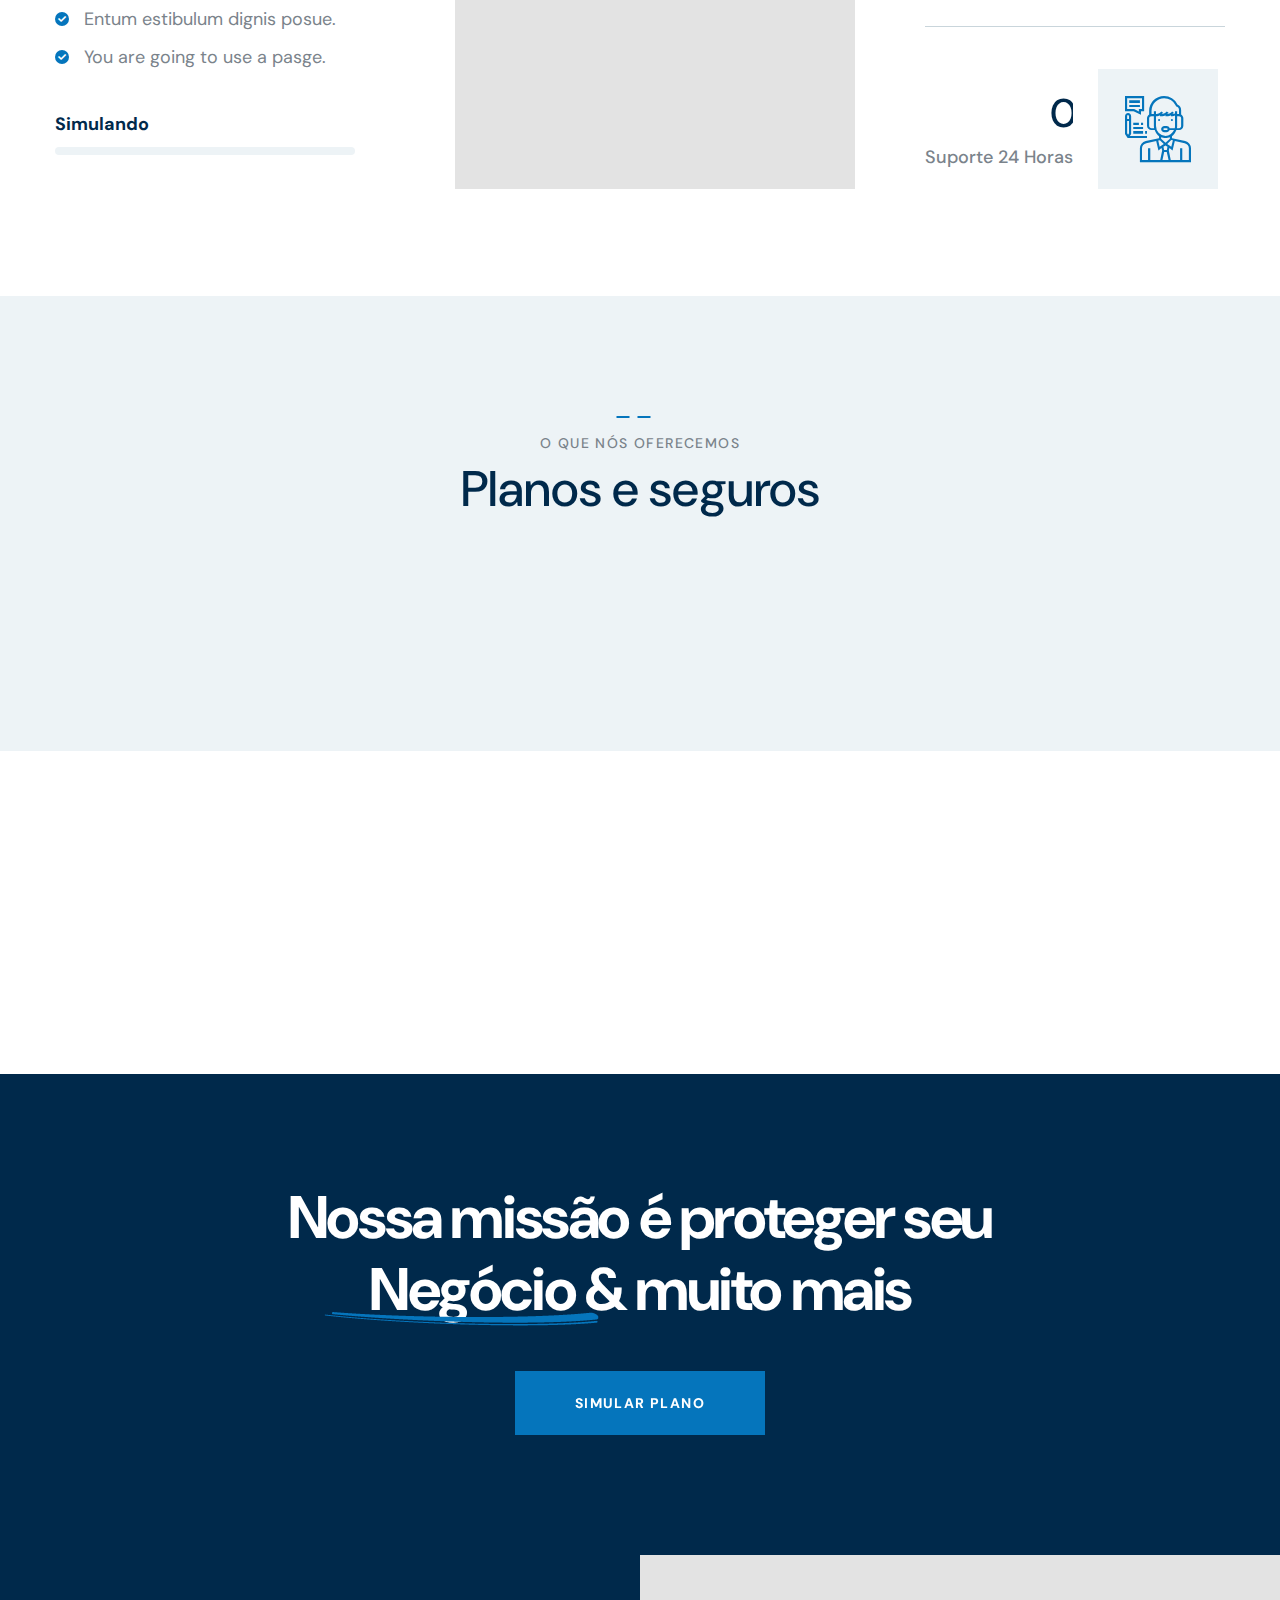
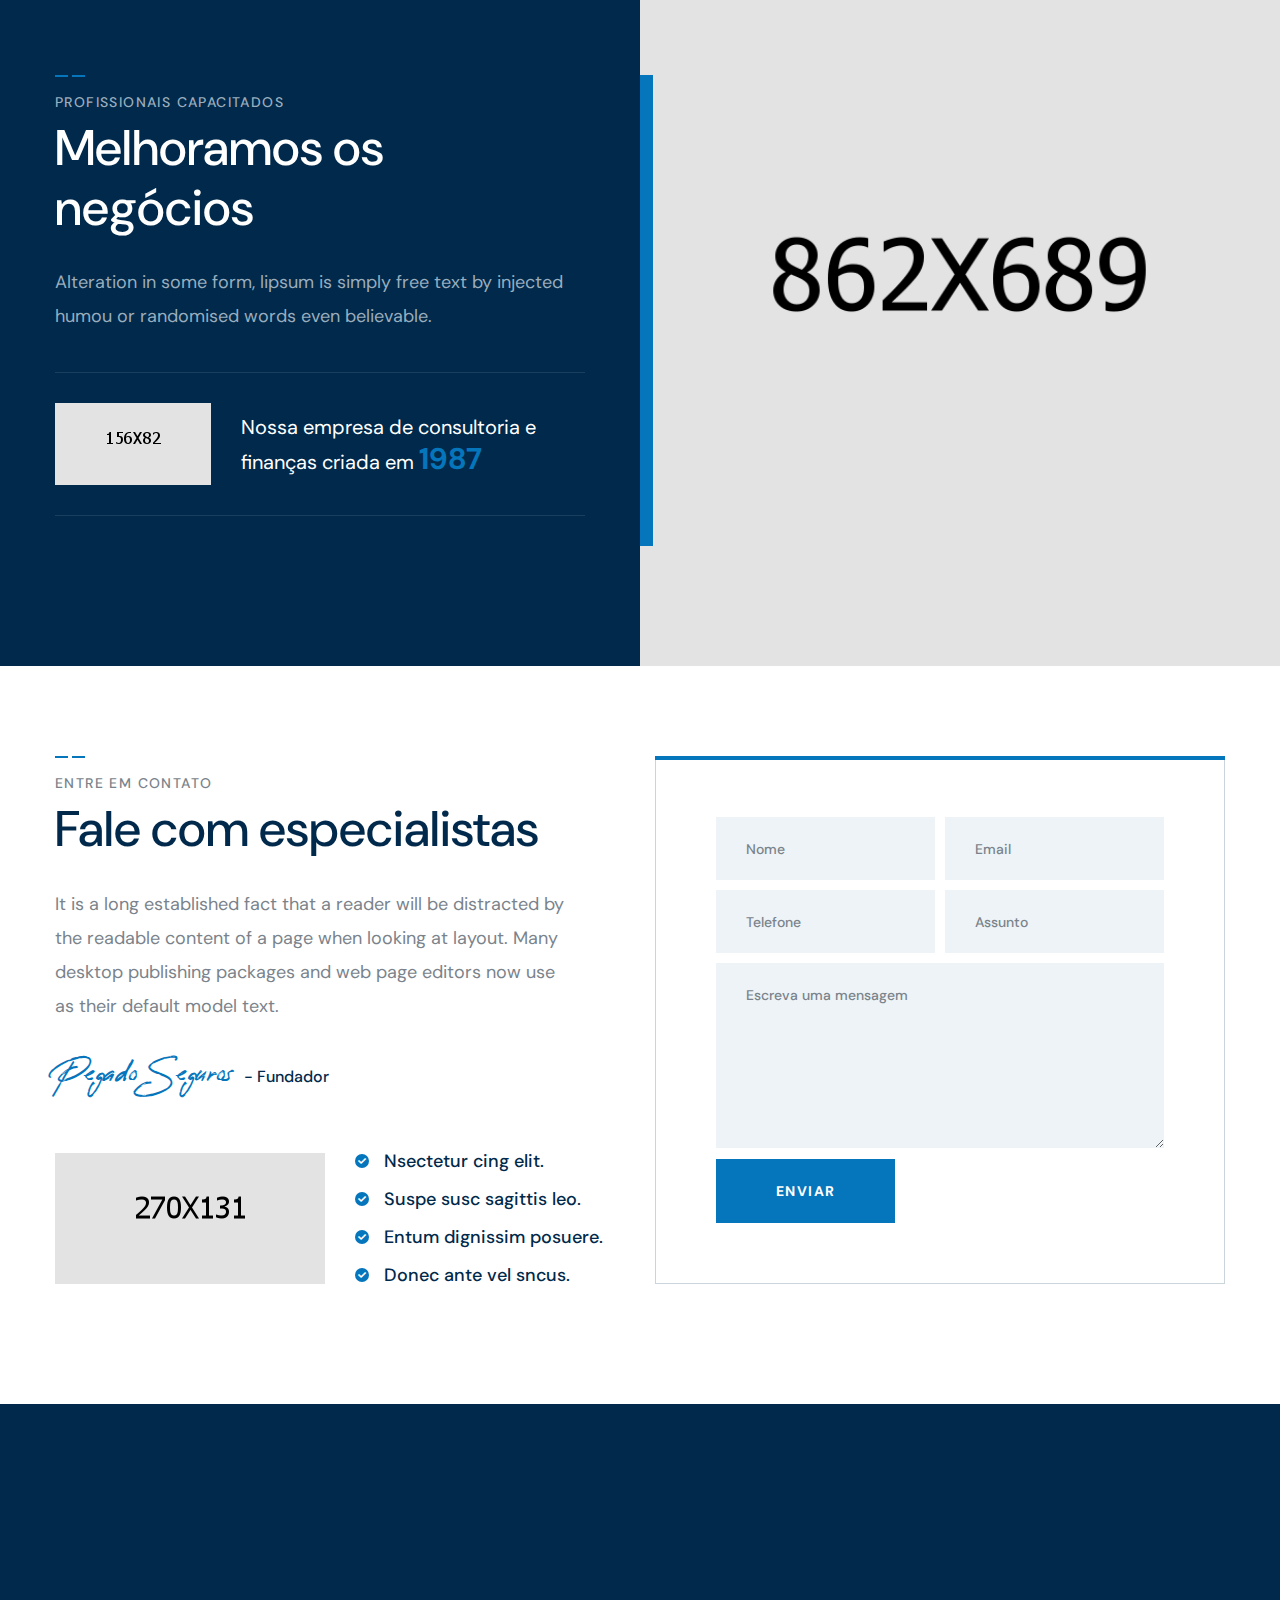
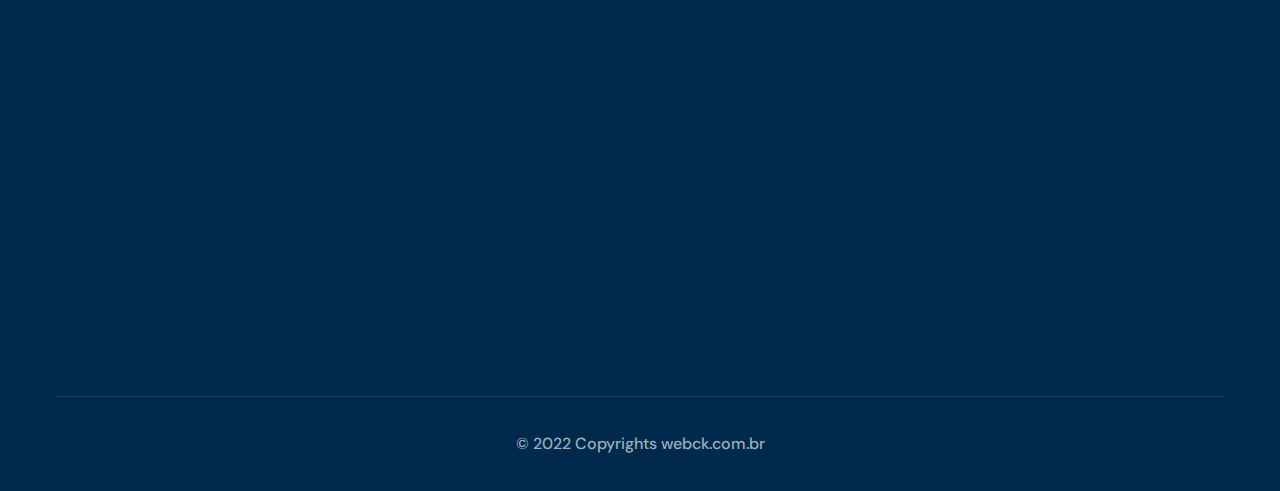
==== commit 6a1dd46c: "descrição breve do commit" ====
--- a/index.html
+++ b/index.html
@@ -56,7 +56,7 @@
             <nav class="main-menu main-menu-three clearfix">
                 <div class="main-menu-three__wrapper clearfix">
                     <div class="main-menu-three__wrapper-logo">
-                        <a href="index.html">LOGO</a>
+      <img class="logo" src="./assets/images/logo-dark.png">
                     </div>
                     <div class="main-menu-three__wrapper-main-menu">
                         <a href="#" class="mobile-nav__toggler"><i class="fa fa-bars"></i></a>
@@ -151,8 +151,7 @@
                                         <p>Veniam quis nostrud exercitation llamco laboris nis aliquip conseqa <br> rure
                                             dolorn repreh derit luptate velit excepteur.</p>
                                         <div class="main-slider-three__bottom">
-                                            <a href="sobre.html" class="thm-btn main-slider-three__btn">free
-                                                consultation</a>
+                                            <a href="sobre.html" class="thm-btn main-slider-three__btn">Simular plano</a>
                                             <div class="main-slider-three__video">
                                                 <div class="main-slider-three__video-link">
                                                     <a href="video"
@@ -186,8 +185,7 @@
                                         <p>Veniam quis nostrud exercitation llamco laboris nis aliquip conseqa <br> rure
                                             dolorn repreh derit luptate velit excepteur.</p>
                                         <div class="main-slider-three__bottom">
-                                            <a href="sobre.html" class="thm-btn main-slider-three__btn">free
-                                                consultation</a>
+                                            <a href="sobre.html" class="thm-btn main-slider-three__btn">Simular plano</a>
                                             <div class="main-slider-three__video">
                                                 <div class="main-slider-three__video-link">
                                                     <a href="video"
--- a/assets/css/style.css
+++ b/assets/css/style.css
@@ -458,6 +458,14 @@
   position: relative;
   padding: 0 80px;
   z-index: 91;
+}
+
+
+
+.logo{
+  position: absolute; 
+  width: 114px;
+  top: 5px;
 }
 
 .main-menu-wrapper {
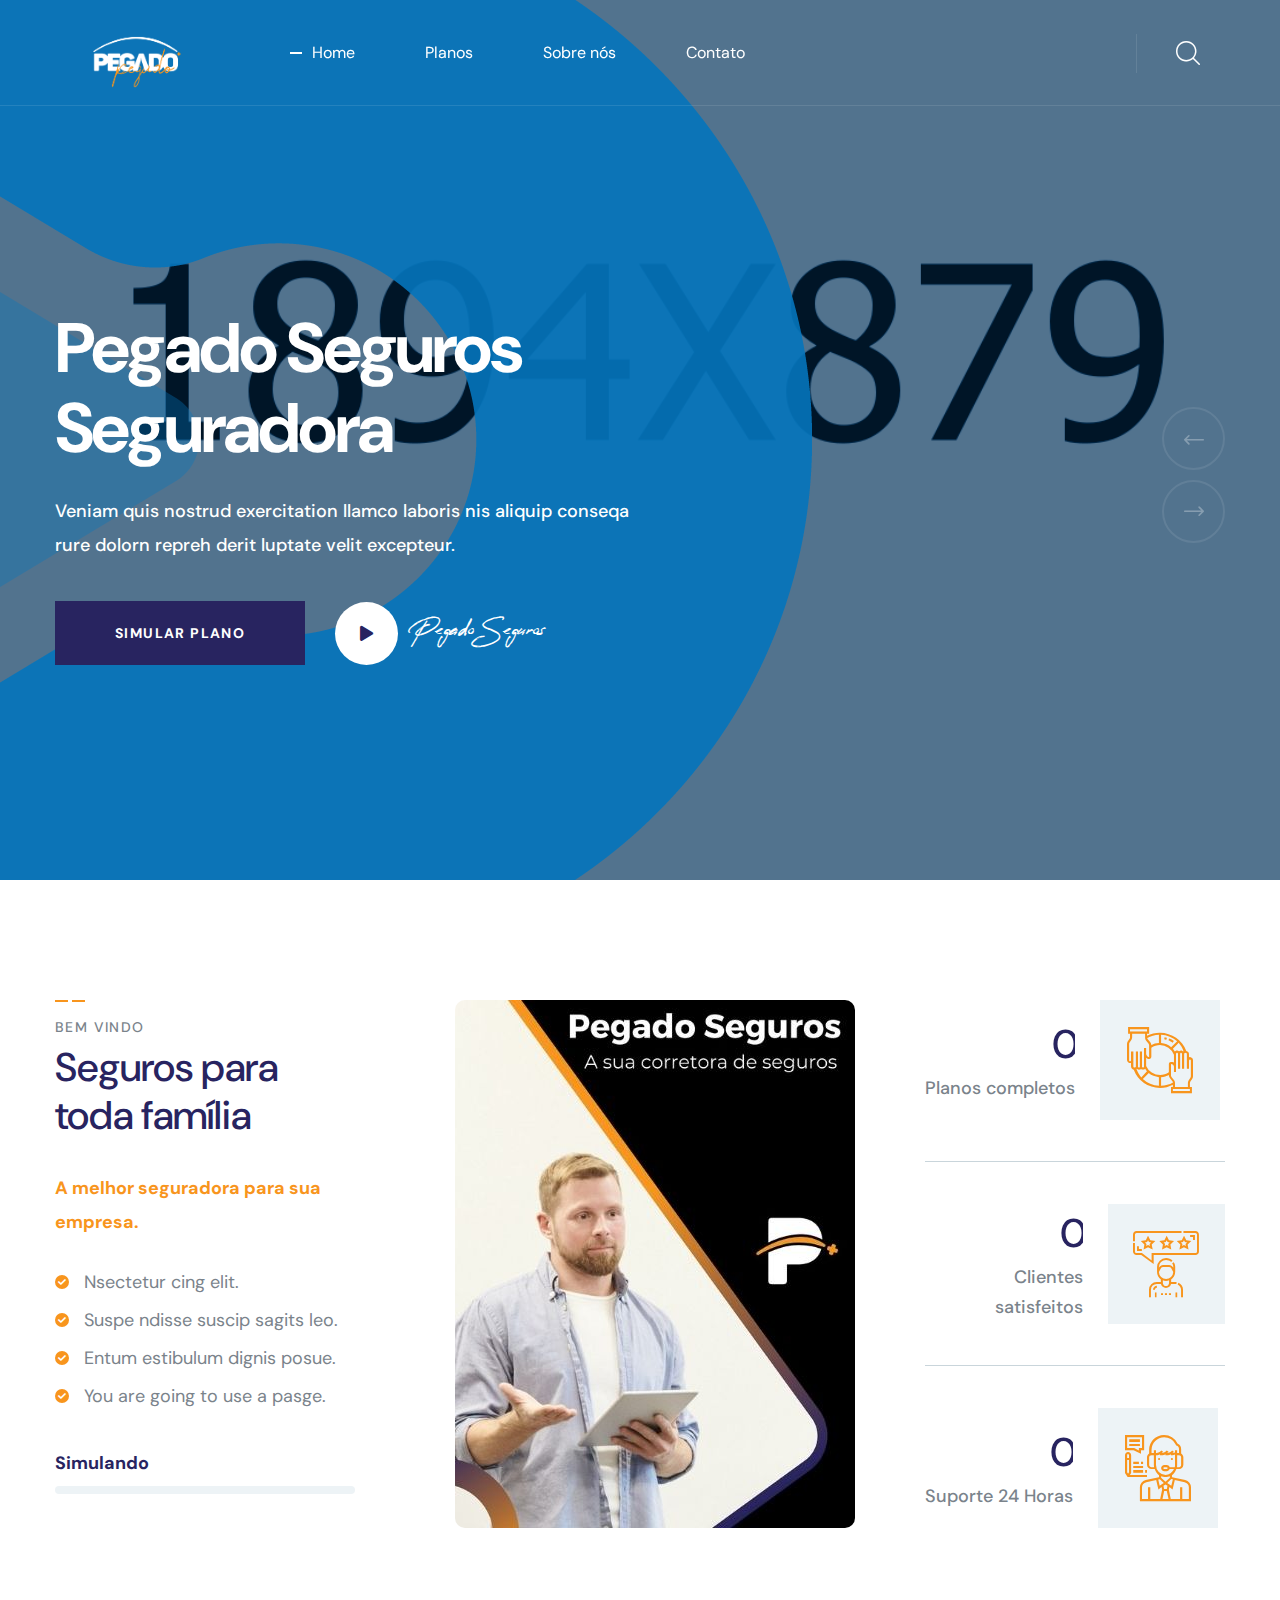
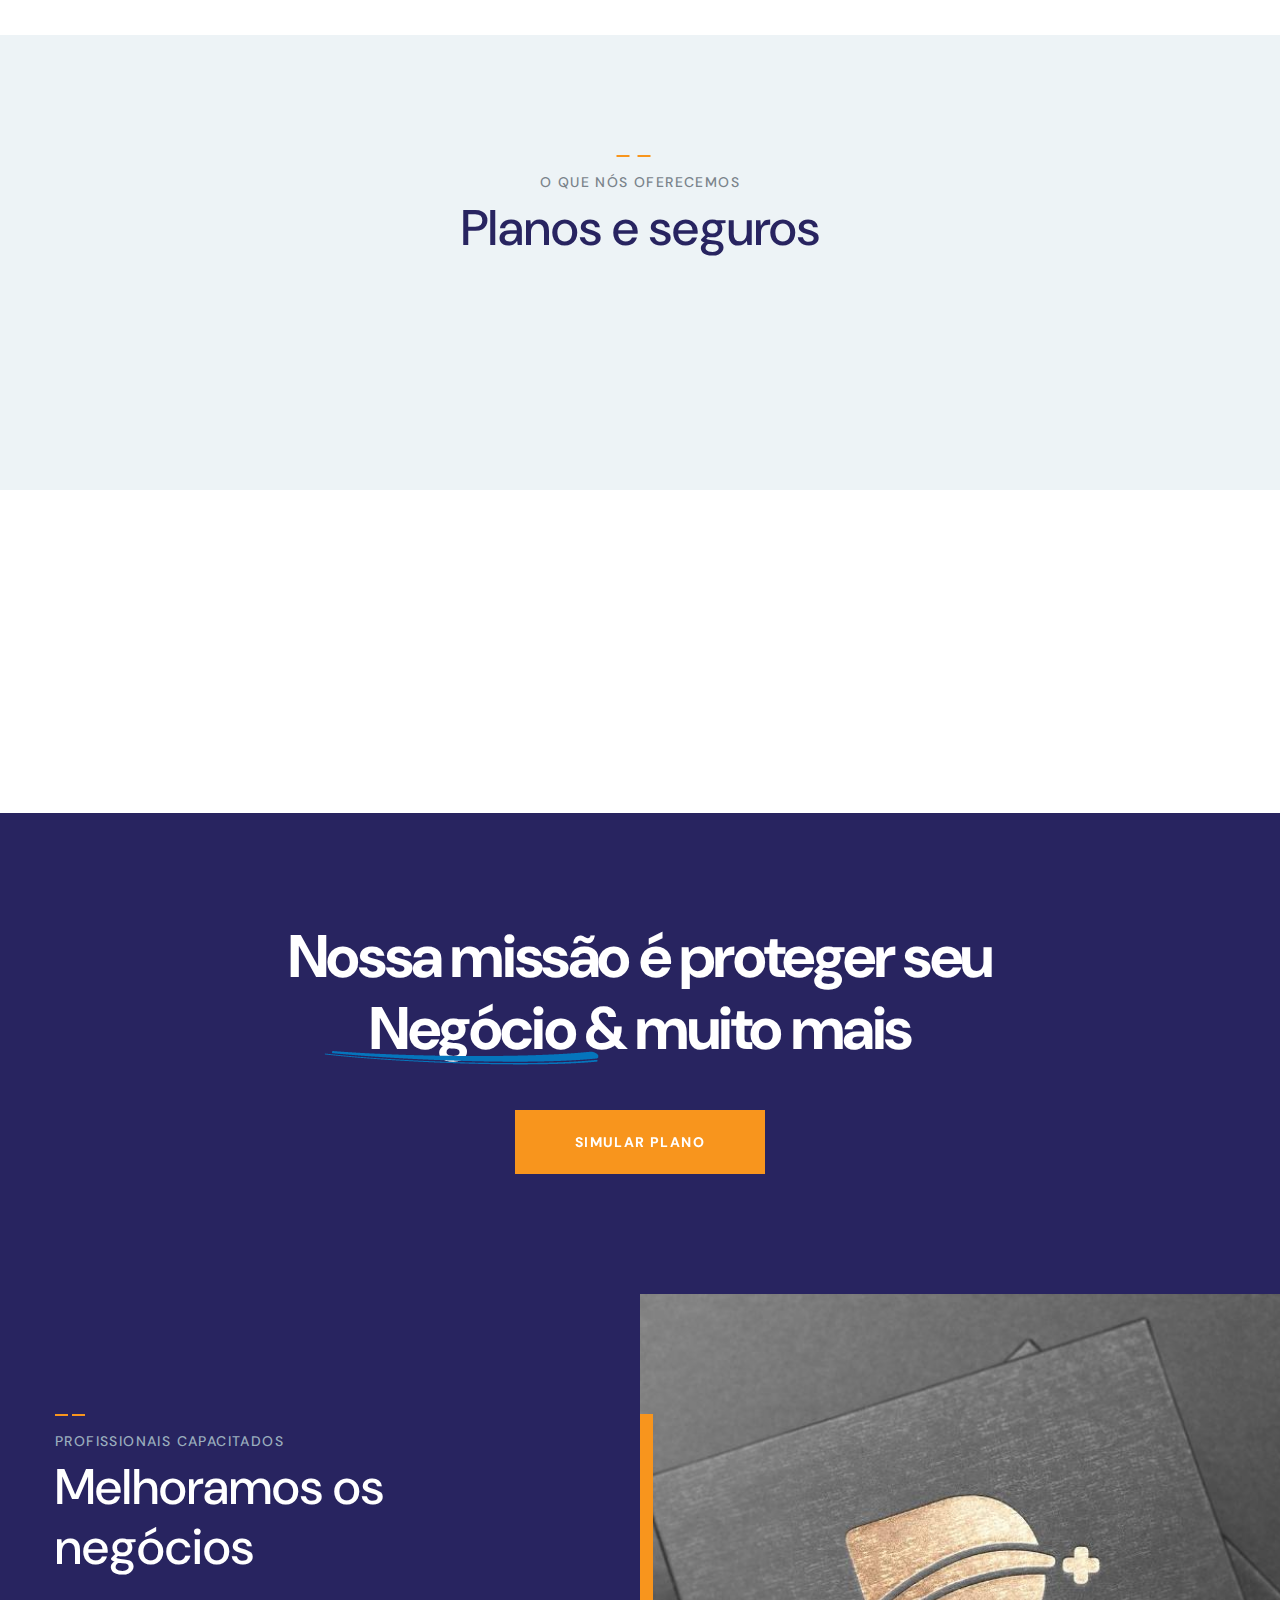
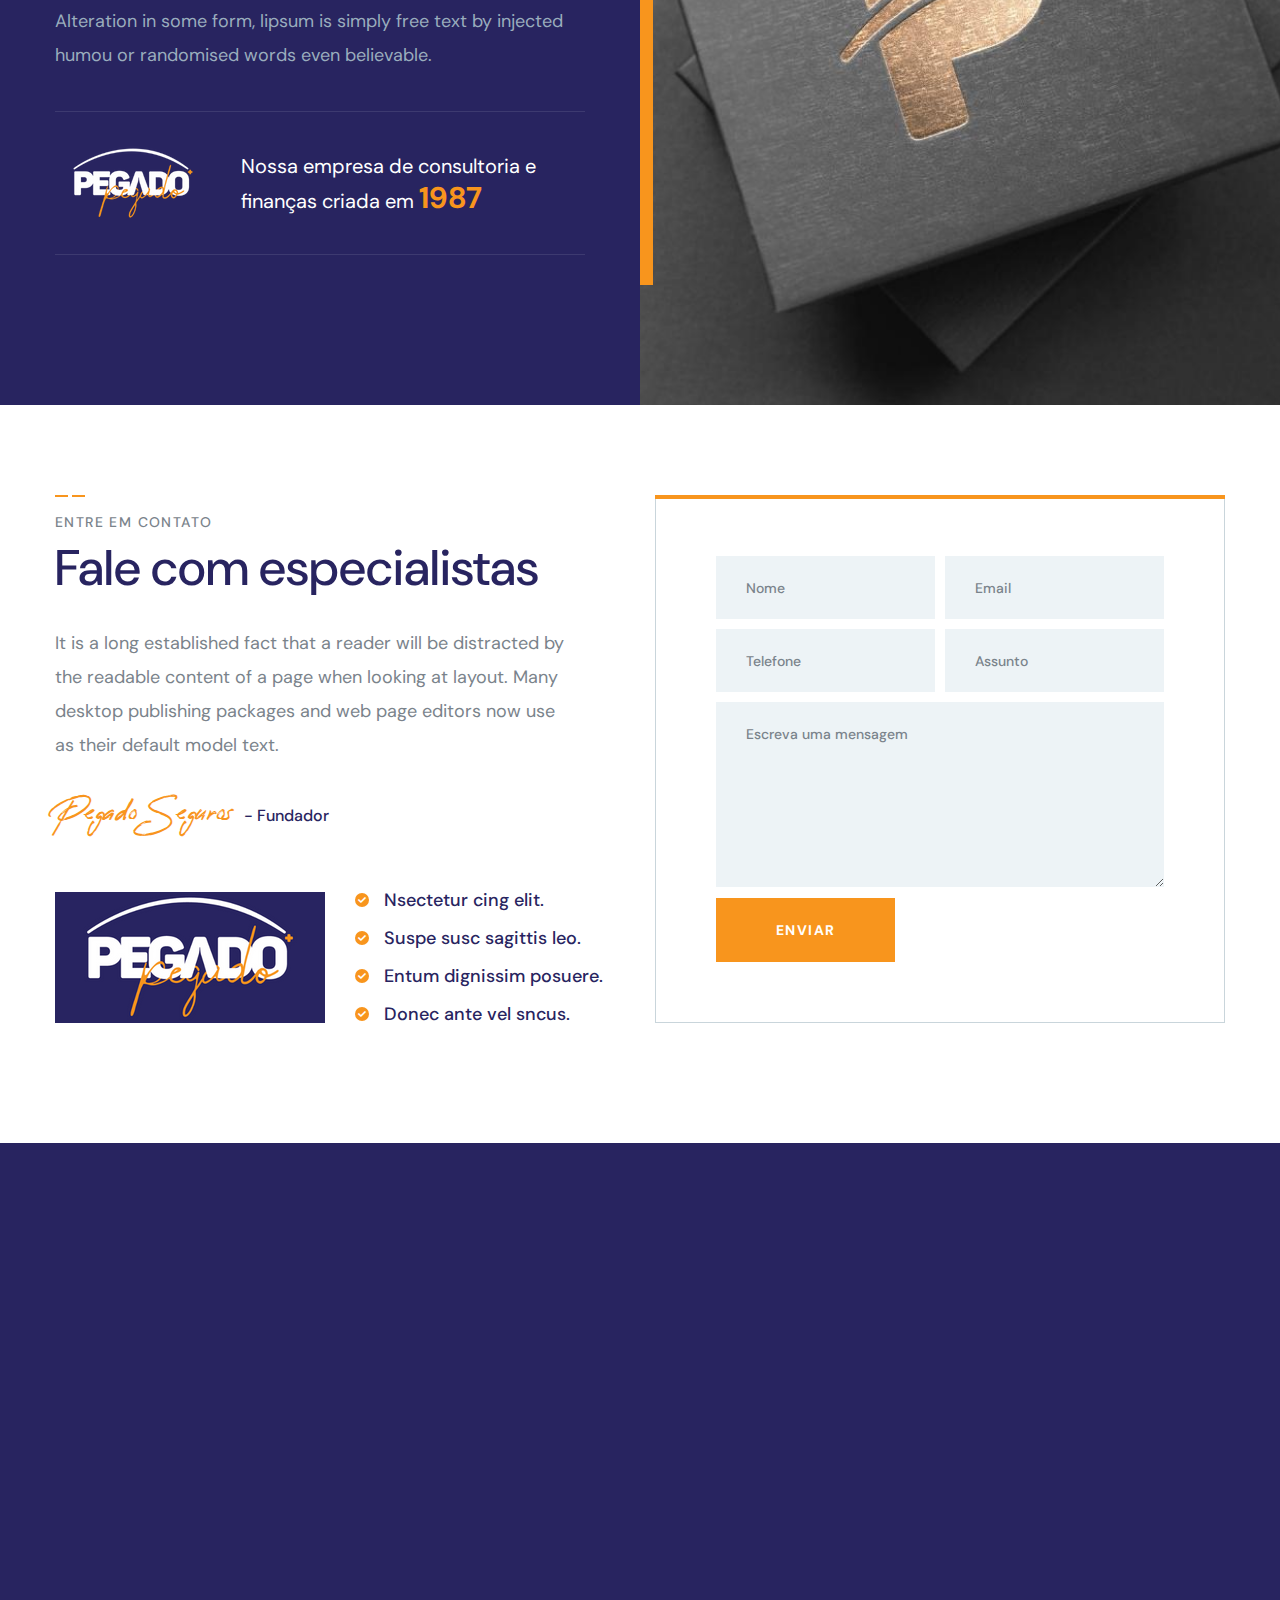
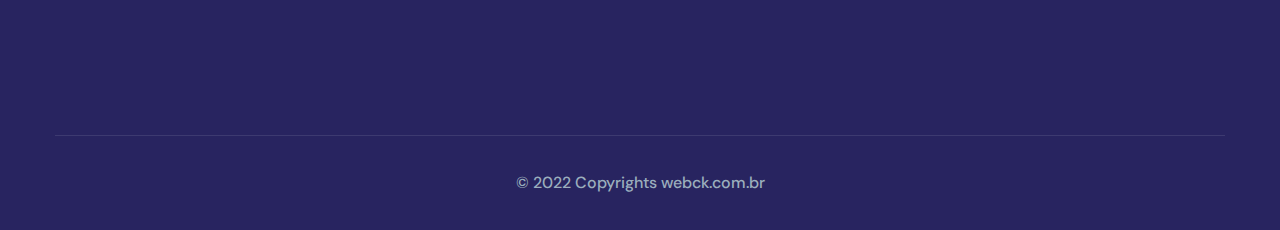
==== commit d2aac7a7: "att" ====
--- a/index.html
+++ b/index.html
@@ -181,7 +181,7 @@
                             <div class="row">
                                 <div class="col-xl-7">
                                     <div class="main-slider__content">
-                                        <h2>Smart & Flawless <br> Seguradora</h2>
+                                        <h2>Pegado Seguros <br> Seguradora</h2>
                                         <p>Veniam quis nostrud exercitation llamco laboris nis aliquip conseqa <br> rure
                                             dolorn repreh derit luptate velit excepteur.</p>
                                         <div class="main-slider-three__bottom">
@@ -219,69 +219,7 @@
         <!--Main Slider End-->
 
         <!--Brand One Start-->
-        <section class="brand-three">
-            <div class="container">
-                <div class="thm-swiper__slider swiper-container" data-swiper-options='{"spaceBetween": 100, "slidesPerView": 5, "autoplay": { "delay": 5000 }, "breakpoints": {
-                    "0": {
-                        "spaceBetween": 30,
-                        "slidesPerView": 2
-                    },
-                    "375": {
-                        "spaceBetween": 30,
-                        "slidesPerView": 2
-                    },
-                    "575": {
-                        "spaceBetween": 30,
-                        "slidesPerView": 3
-                    },
-                    "767": {
-                        "spaceBetween": 50,
-                        "slidesPerView": 4
-                    },
-                    "991": {
-                        "spaceBetween": 50,
-                        "slidesPerView": 5
-                    },
-                    "1199": {
-                        "spaceBetween": 100,
-                        "slidesPerView": 5
-                    }
-                }}'>
-                    <div class="swiper-wrapper">
-                        <div class="swiper-slide">
-                            <img src="assets/images/brand/brand-3-1.png" alt="">
-                        </div><!-- /.swiper-slide -->
-                        <div class="swiper-slide">
-                            <img src="assets/images/brand/brand-3-2.png" alt="">
-                        </div><!-- /.swiper-slide -->
-                        <div class="swiper-slide">
-                            <img src="assets/images/brand/brand-3-3.png" alt="">
-                        </div><!-- /.swiper-slide -->
-                        <div class="swiper-slide">
-                            <img src="assets/images/brand/brand-3-4.png" alt="">
-                        </div><!-- /.swiper-slide -->
-                        <div class="swiper-slide">
-                            <img src="assets/images/brand/brand-3-5.png" alt="">
-                        </div><!-- /.swiper-slide -->
-                        <div class="swiper-slide">
-                            <img src="assets/images/brand/brand-3-1.png" alt="">
-                        </div><!-- /.swiper-slide -->
-                        <div class="swiper-slide">
-                            <img src="assets/images/brand/brand-3-2.png" alt="">
-                        </div><!-- /.swiper-slide -->
-                        <div class="swiper-slide">
-                            <img src="assets/images/brand/brand-3-3.png" alt="">
-                        </div><!-- /.swiper-slide -->
-                        <div class="swiper-slide">
-                            <img src="assets/images/brand/brand-3-4.png" alt="">
-                        </div><!-- /.swiper-slide -->
-                        <div class="swiper-slide">
-                            <img src="assets/images/brand/brand-3-5.png" alt="">
-                        </div><!-- /.swiper-slide -->
-                    </div>
-                </div>
-            </div>
-        </section>
+      
         <!--Brand One End-->
 
         <!--Real World Start-->
@@ -344,7 +282,7 @@
                     <div class="col-xl-4">
                         <div class="real-world__middle">
                             <div class="real-world__img">
-                                <img src="assets/images/resources/real-world-img-1.jpg" alt="">
+                                <img class="pegadologo" src="assets/images/resources/real-world-img-1.jpg" alt="">
                             </div>
                         </div>
                     </div>
@@ -474,7 +412,7 @@
                         randomised words even believable.</p>
                     <div class="we-improve__funded">
                         <div class="we-improve__funded-img">
-                            <img src="assets/images/resources/we-improve-funded-img.jpg" alt="">
+                            <img src="assets/images/resources/fundo.png" alt="">
                         </div>
                         <p class="we-improve__funded-content">Nossa empresa de consultoria e finanças criada em
                             <span>1987</span></p>
@@ -544,7 +482,7 @@
                             <h2 class="contact-one__founder">Pegado Seguros <span>- Fundador</span></h2>
                             <div class="contact-one__bottom">
                                 <div class="contact-one__bottom-img">
-                                    <img src="assets/images/resources/contact-one-bottom-img.jpg" alt="">
+                                    <img src="assets/images/resources/contato.png" alt="">
                                 </div>
                                 <ul class="list-unstyled contact-one__bottom-points">
                                     <li>
@@ -693,7 +631,7 @@
                                     </div>
                                     <div class="site-footer__top-right-phone">
                                         <p class="site-footer__top-right-phone-tagline">Suporte 24 Horas</p>
-                                        <a href="tel:1307776-0608">(84) 99999-9999</a>
+                                        <a href="tel:1307776-0608">(84) 2020-1094</a>
                                     </div>
                                 </div>
                             </div>
--- a/assets/css/style.css
+++ b/assets/css/style.css
@@ -24,9 +24,9 @@
   --conult-gray-rgb: 122, 131, 139;
   --conult-white: #ffffff;
   --conult-white-rgb: 255, 255, 255;
-  --conult-black: #00294b;
+  --conult-black: #282460;
   --conult-black-rgb: 0, 41, 75;
-  --conult-base: #0575bc;
+  --conult-base: #F8951D;
   --conult-base-rgb: 5, 117, 188;
 }
 
@@ -3756,7 +3756,7 @@
 .site-footer__top-newsletter {
   position: relative;
   display: block;
-  background-color: #002442;
+  background-color: #3b3779;
   padding: 43px 50px 50px;
   margin-top: 60px;
 }
@@ -5900,25 +5900,10 @@
 .feature-three__icon {
   position: relative;
   display: inline-block;
-  z-index: 1;
-}
-
-.feature-three__icon:before {
-  position: absolute;
-  top: 0;
-  right: -15px;
-  content: "";
-  height: 38px;
-  width: 38px;
-  background-color: #e5e9ed;
-  -webkit-transition: all 500ms ease;
-  transition: all 500ms ease;
   z-index: -1;
 }
 
-.feature-three__single:hover .feature-three__icon:before {
-  background-color: #1a3f5d;
-}
+
 
 .feature-three__icon span {
   position: relative;
@@ -7773,4 +7758,8 @@
 .contact-page__form .comment-form__btn {
   margin: 20px auto 0;
   display: block;
+}
+
+.pegadologo{
+  border-radius: 10px;
 }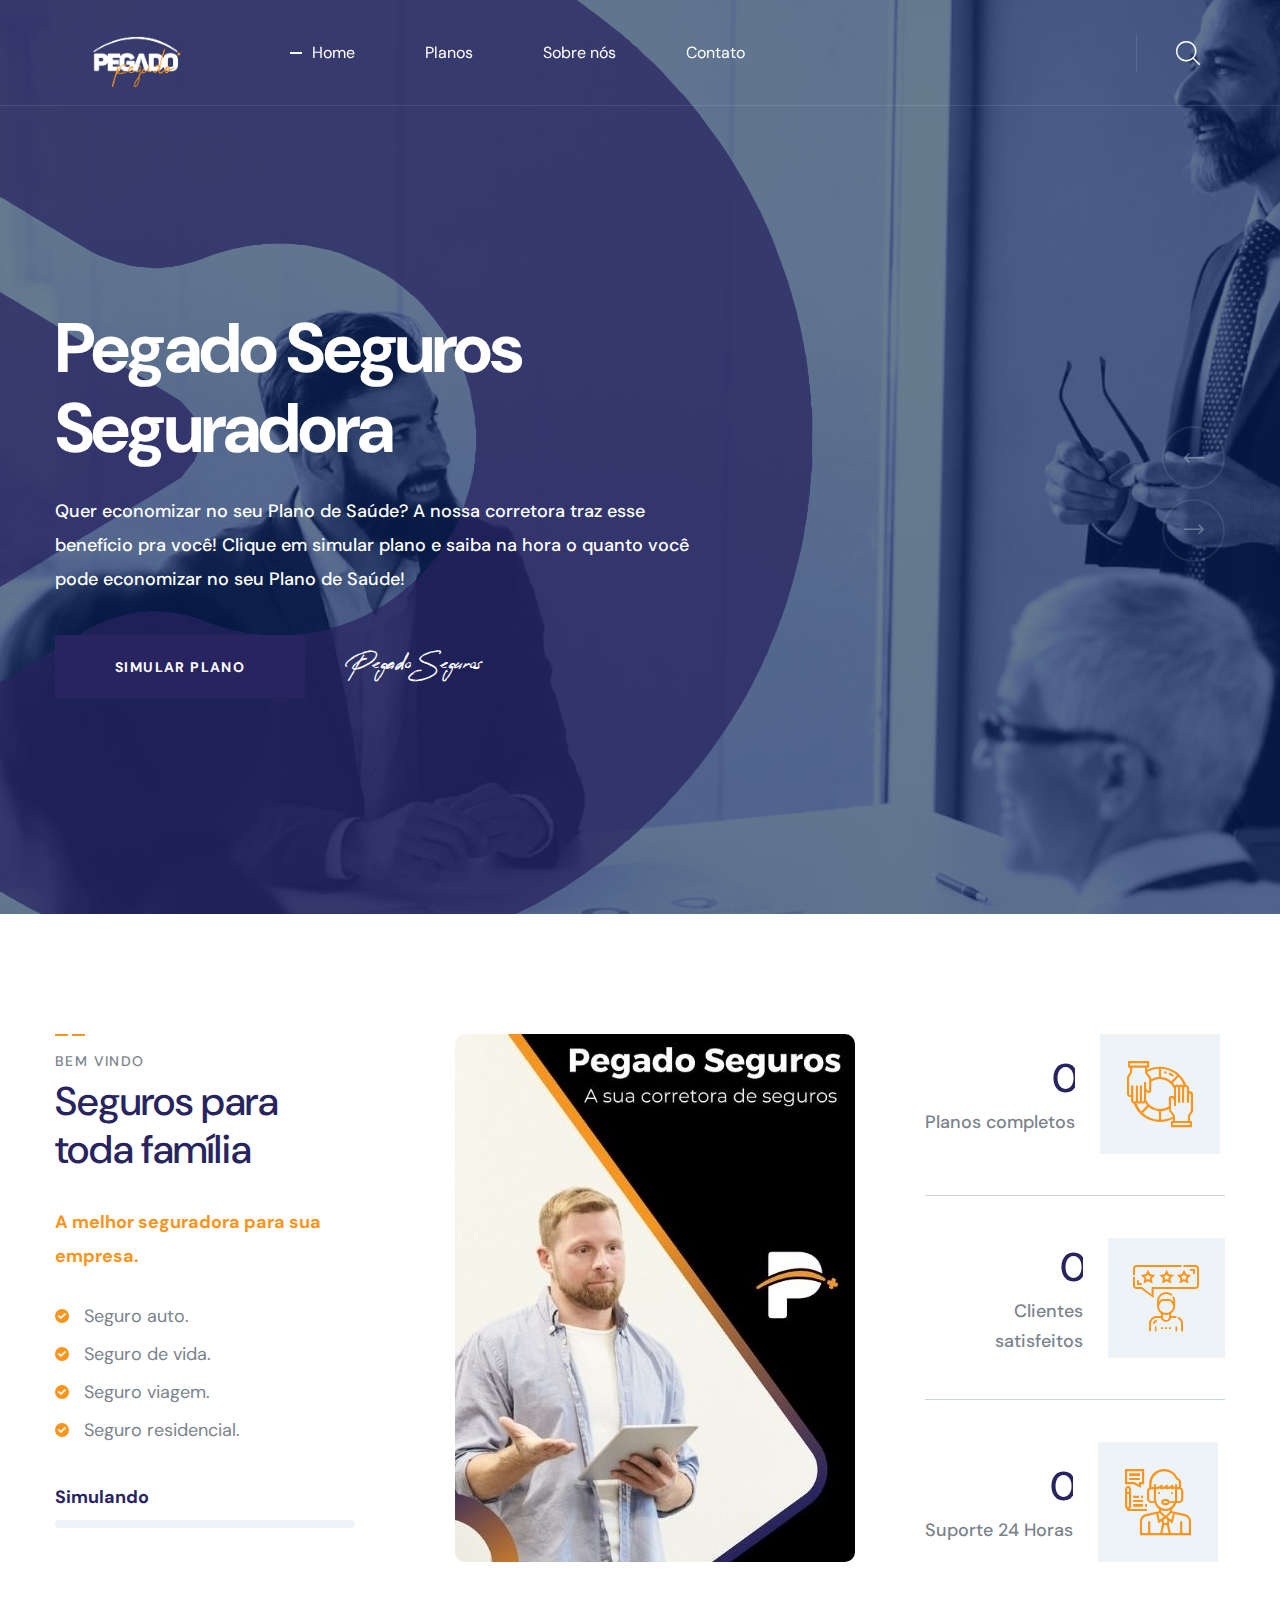
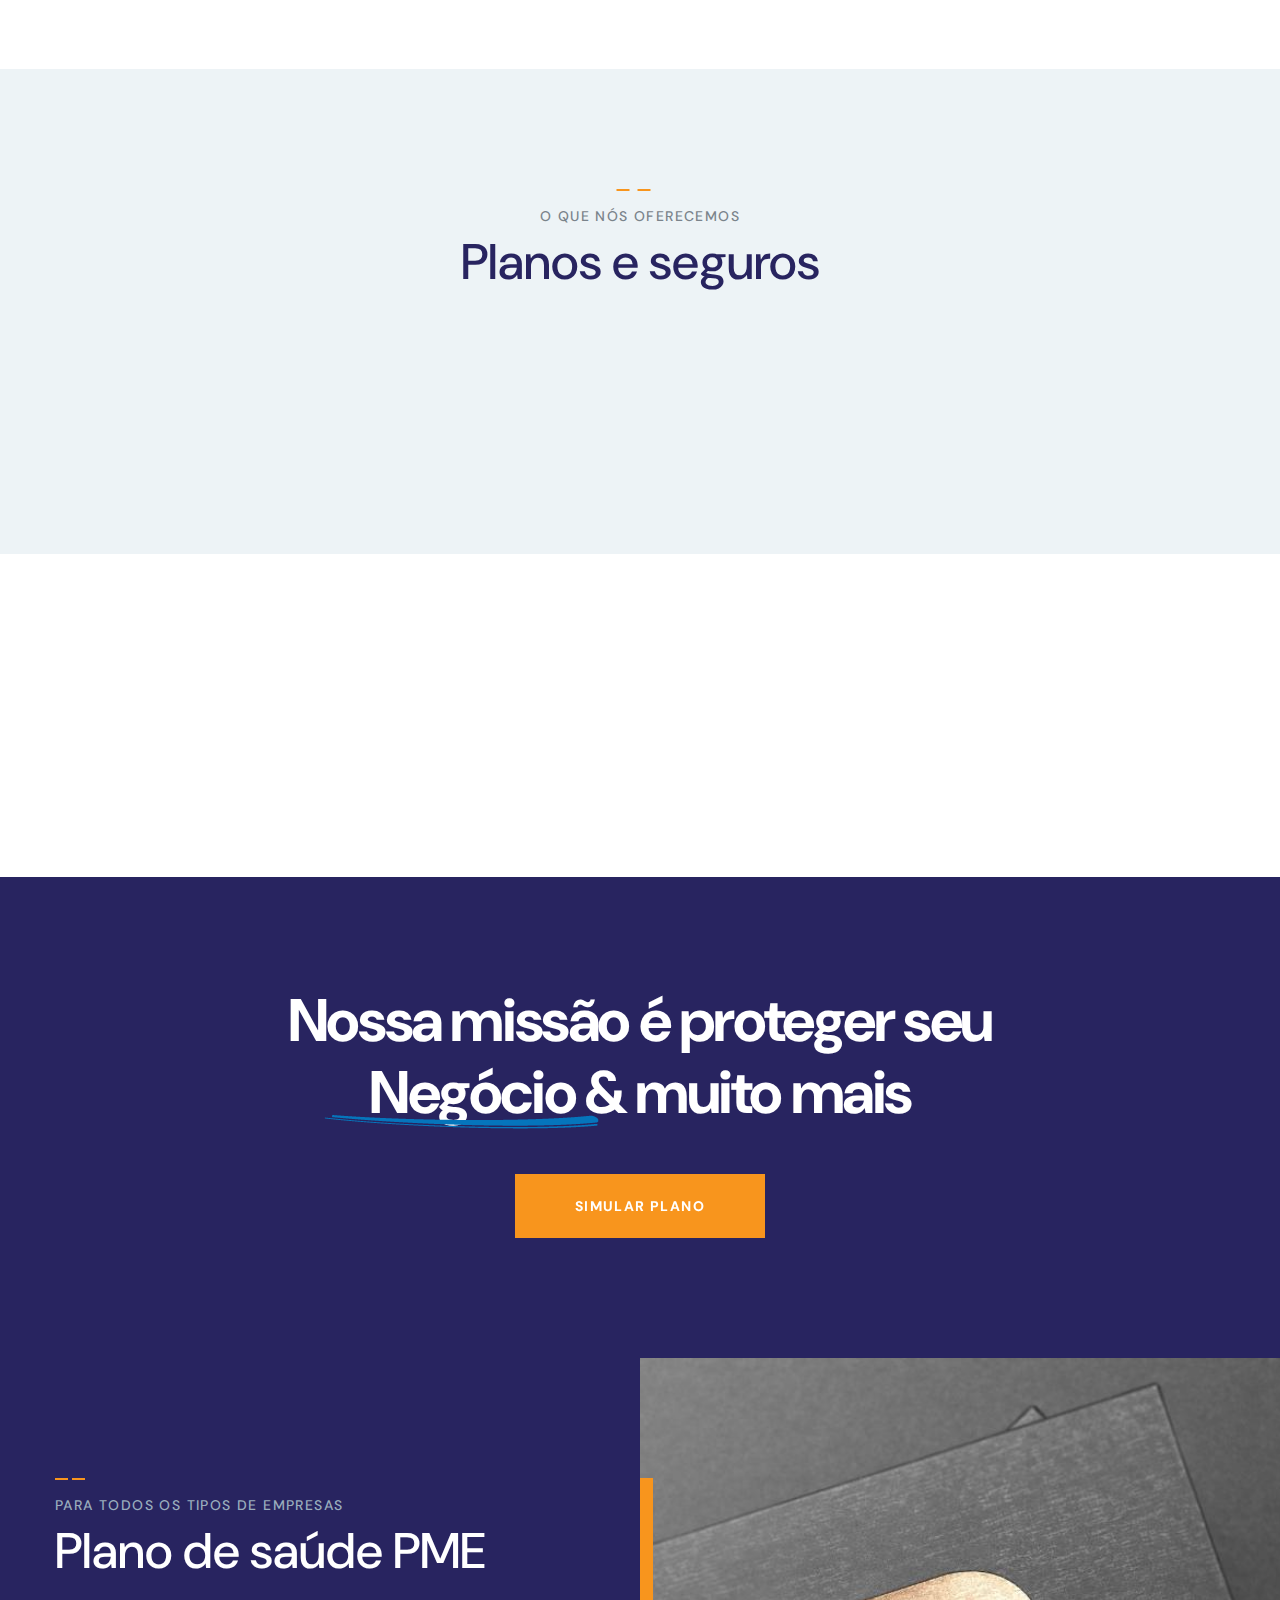
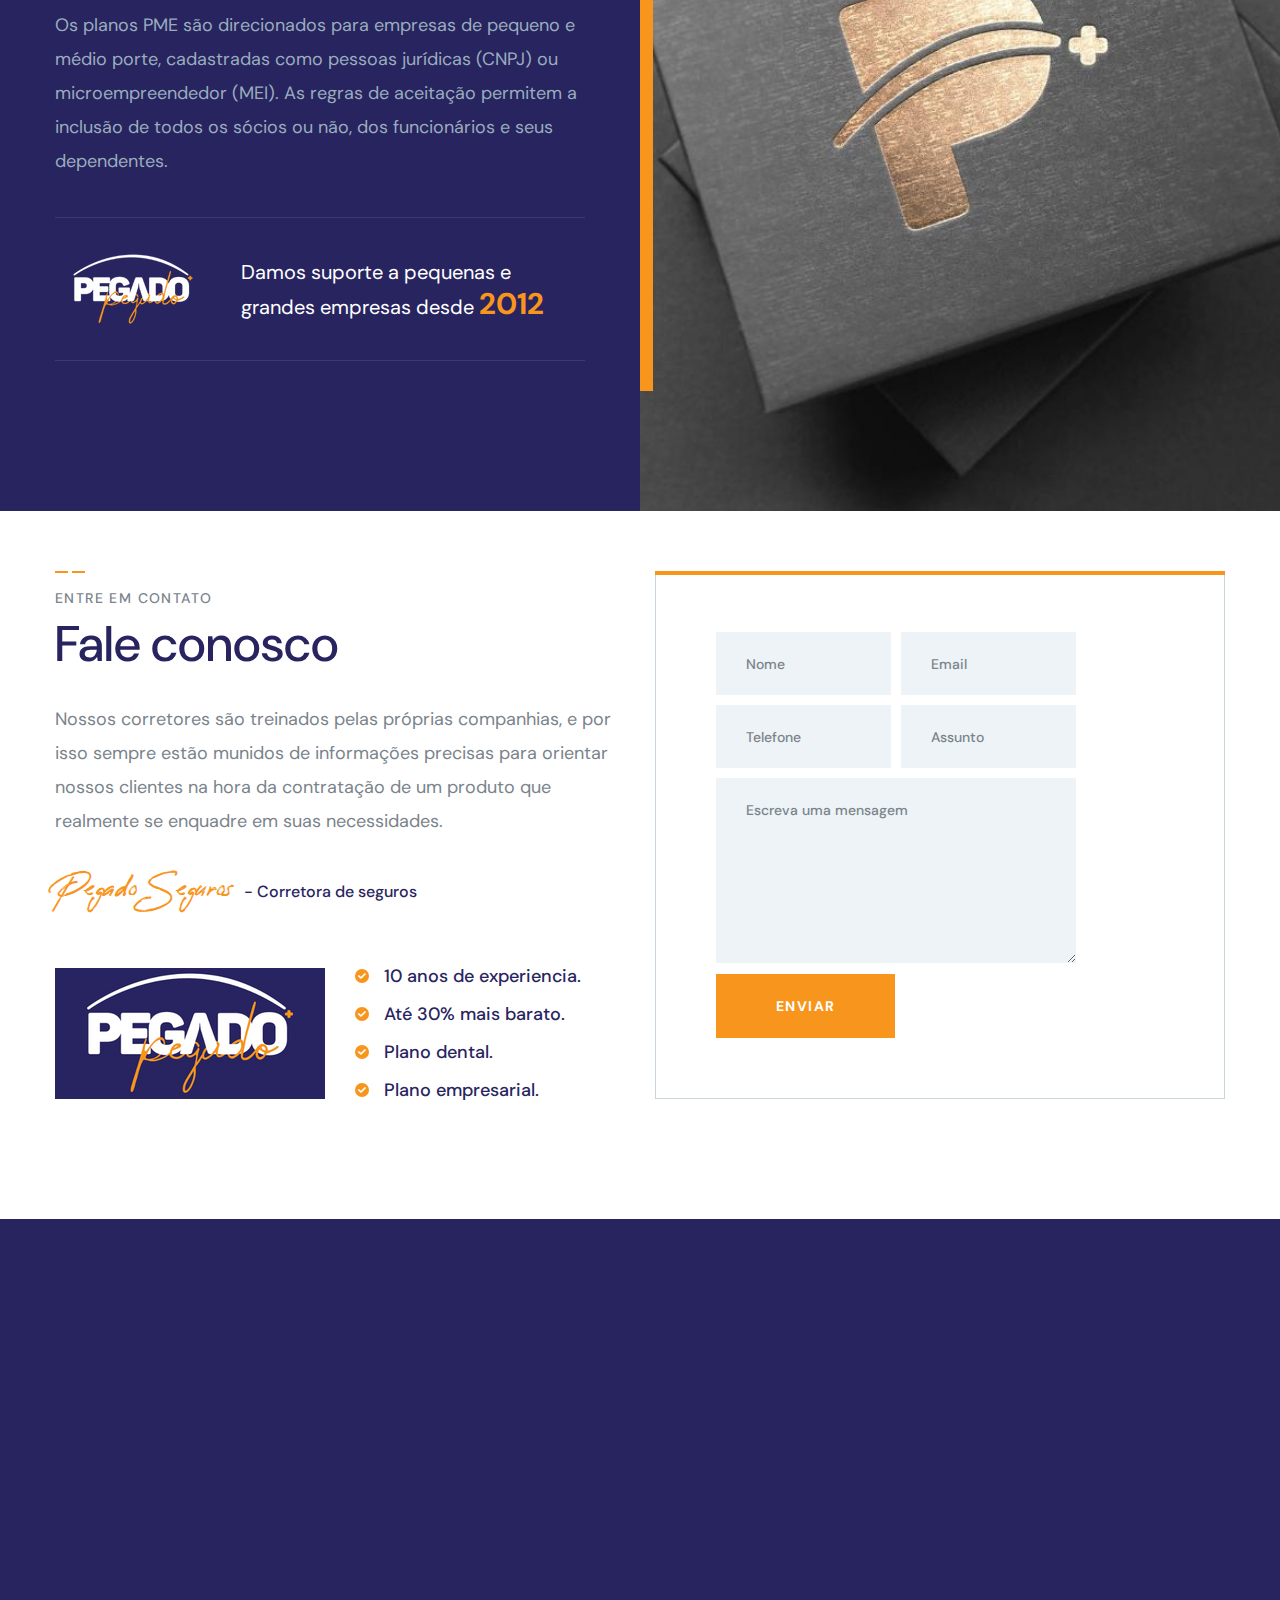
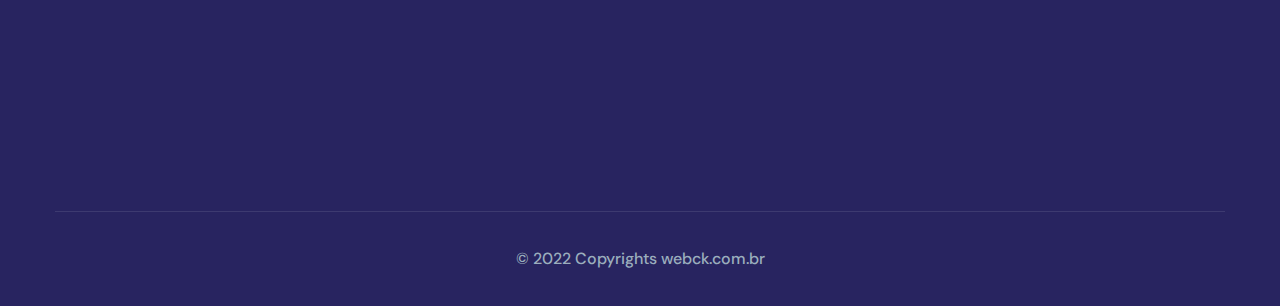
==== commit 55341451: "att" ====
--- a/index.html
+++ b/index.html
@@ -6,6 +6,8 @@
     <meta name="viewport" content="width=device-width, initial-scale=1.0" />
     <title>Pegado Seguro ||</title>
     <!-- favicons Icons -->
+    <link href="https://fonts.googleapis.com/css?family=Poppins:600&display=swap" rel="stylesheet">
+	<script src="https://kit.fontawesome.com/a81368914c.js"></script>
     <link rel="apple-touch-icon" sizes="180x180" href="assets/images/favicons/apple-touch-icon.png" />
     <link rel="icon" type="image/png" sizes="32x32" href="assets/images/favicons/favicon-32x32.png" />
     <link rel="icon" type="image/png" sizes="16x16" href="assets/images/favicons/favicon-16x16.png" />
@@ -43,10 +45,49 @@
 
     <!-- template styles -->
     <link rel="stylesheet" href="assets/css/style.css" />
+    <link rel="stylesheet" href="assets/css/form.css" />
     <link rel="stylesheet" href="assets/css/responsive.css" />
 </head>
 
 <body>
+    <div class="containerForm" id="formulario">
+        <div class="close">
+            <i onclick="fechar()" class="fas fa-times"></i>
+        </div>
+		<div class="login-content">
+			<form action="index.html">
+                <h1 class="contato">CONTATO<br></h1>
+           		<div class="input-div one">
+           		   <div class="i">
+           		   		<i class="fas fa-user"></i>
+           		   </div>
+           		   <div class="div">
+           		   		<h5>Nome</h5>
+           		   		<input type="text" class="input">
+           		   </div>
+           		</div>
+           		<div class="input-div pass">
+           		   <div class="i"> 
+           		    	<i class="fas fa-envelope"></i>
+           		   </div>
+           		   <div class="div">
+           		    	<h5>Email</h5>
+           		    	<input type="email" class="input">
+            	   </div>
+            	</div>
+                <div class="input-div pass">
+                    <div class="i"> 
+                         <i class="fas fa-phone"></i>
+                    </div>
+                    <div class="div">
+                         <h5>Telefone/Whatsapp</h5>
+                         <input type="text" class="input">
+                 </div>
+              </div>
+            	<input type="submit" class="btn" value="Enviar">
+            </form>
+        </div>
+    </div>
     <div class="preloader">
         <img class="preloader__image" width="60" src="assets/images/loader.png" alt="" />
     </div>
@@ -114,19 +155,12 @@
                                 <div class="col-xl-7">
                                     <div class="main-slider__content">
                                         <h2>Pegado Seguros <br> Seguradora</h2>
-                                        <p>Veniam quis nostrud exercitation llamco laboris nis aliquip conseqa <br> rure
-                                            dolorn repreh derit luptate velit excepteur.</p>
+                                        <p>Quer economizar no seu Plano de Saúde?
+                                            A nossa corretora traz esse benefício pra você! Clique em simular plano 
+                                            e saiba na hora o quanto você pode economizar no seu Plano de Saúde!</p>
                                         <div class="main-slider-three__bottom">
-                                            <a href="sobre.html" class="thm-btn main-slider-three__btn">Simular plano</a>
+                                            <a onclick="abrir()" class="thm-btn main-slider-three__btn">Simular plano</a>
                                             <div class="main-slider-three__video">
-                                                <div class="main-slider-three__video-link">
-                                                    <a href="video"
-                                                        class="video-popup">
-                                                        <div class="main-slider-three__video-icon">
-                                                            <span class="fas fa-play"></span>
-                                                        </div>
-                                                    </a>
-                                                </div>
                                                 <h5 class="main-slider-three__video-text">Pegado Seguros</h5>
                                             </div>
                                         </div>
@@ -148,19 +182,12 @@
                                 <div class="col-xl-7">
                                     <div class="main-slider__content">
                                         <h2>Pegado Seguros <br> Seguradora</h2>
-                                        <p>Veniam quis nostrud exercitation llamco laboris nis aliquip conseqa <br> rure
-                                            dolorn repreh derit luptate velit excepteur.</p>
+                                        <p>Quer economizar no seu Plano de Saúde?
+                                            A nossa corretora traz esse benefício pra você! Clique em simular plano 
+                                            e saiba na hora o quanto você pode economizar no seu Plano de Saúde!</p>
                                         <div class="main-slider-three__bottom">
-                                            <a href="sobre.html" class="thm-btn main-slider-three__btn">Simular plano</a>
+                                            <a onclick="abrir()" class="thm-btn main-slider-three__btn">Simular plano</a>
                                             <div class="main-slider-three__video">
-                                                <div class="main-slider-three__video-link">
-                                                    <a href="video"
-                                                        class="video-popup">
-                                                        <div class="main-slider-three__video-icon">
-                                                            <span class="fas fa-play"></span>
-                                                        </div>
-                                                    </a>
-                                                </div>
                                                 <h5 class="main-slider-three__video-text">Pegado Seguro</h5>
                                             </div>
                                         </div>
@@ -182,19 +209,12 @@
                                 <div class="col-xl-7">
                                     <div class="main-slider__content">
                                         <h2>Pegado Seguros <br> Seguradora</h2>
-                                        <p>Veniam quis nostrud exercitation llamco laboris nis aliquip conseqa <br> rure
-                                            dolorn repreh derit luptate velit excepteur.</p>
+                                        <p>Quer economizar no seu Plano de Saúde?
+                                            A nossa corretora traz esse benefício pra você! Clique em simular plano 
+                                            e saiba na hora o quanto você pode economizar no seu Plano de Saúde!</p>
                                         <div class="main-slider-three__bottom">
-                                            <a href="sobre.html" class="thm-btn main-slider-three__btn">Simular plano</a>
+                                            <a onclick="abrir()" class="thm-btn main-slider-three__btn">Simular plano</a>
                                             <div class="main-slider-three__video">
-                                                <div class="main-slider-three__video-link">
-                                                    <a href="video"
-                                                        class="video-popup">
-                                                        <div class="main-slider-three__video-icon">
-                                                            <span class="fas fa-play"></span>
-                                                        </div>
-                                                    </a>
-                                                </div>
                                                 <h5 class="main-slider-three__video-text">Pegado Seguro</h5>
                                             </div>
                                         </div>
@@ -239,7 +259,7 @@
                                         <i class="fa fa-check"></i>
                                     </div>
                                     <div class="text">
-                                        <p>Nsectetur cing elit.</p>
+                                        <p>Seguro auto.</p>
                                     </div>
                                 </li>
                                 <li>
@@ -247,7 +267,7 @@
                                         <i class="fa fa-check"></i>
                                     </div>
                                     <div class="text">
-                                        <p>Suspe ndisse suscip sagits leo.</p>
+                                        <p>Seguro de vida.</p>
                                     </div>
                                 </li>
                                 <li>
@@ -255,7 +275,7 @@
                                         <i class="fa fa-check"></i>
                                     </div>
                                     <div class="text">
-                                        <p> Entum estibulum dignis posue.</p>
+                                        <p>Seguro viagem.</p>
                                     </div>
                                 </li>
                                 <li>
@@ -263,7 +283,7 @@
                                         <i class="fa fa-check"></i>
                                     </div>
                                     <div class="text">
-                                        <p>You are going to use a pasge.</p>
+                                        <p>Seguro residencial.</p>
                                     </div>
                                 </li>
                             </ul>
@@ -338,9 +358,9 @@
                             <div class="services-two_icon">
                                 <span class="icon-creative"></span>
                             </div>
-                            <h3 class="services-two__title"><a href="audit-marketing.html">Plano <br> Família</a>
+                            <h3 class="services-two__title"><a onclick="abrir()">Seguro Auto</a>
                             </h3>
-                            <p class="services-two__text">Lorem ipsum is are many variations of pass of majority.</p>
+                            <p class="services-two__text">Um seguro completo que vai muito além do veículo, aqui você resolve tudo sem sair do sofá.</p>
                         </div>
                     </div>
                     <div class="col-xl-3 col-lg-6 col-md-6 wow fadeInUp" data-wow-delay="200ms">
@@ -349,8 +369,8 @@
                             <div class="services-two_icon">
                                 <span class="icon-analysis"></span>
                             </div>
-                            <h3 class="services-two__title"><a href="audit-marketing.html">Plano <br> Empresarial</a></h3>
-                            <p class="services-two__text">Lorem ipsum is are many variations of pass of majority.</p>
+                            <h3 class="services-two__title"><a onclick="abrir()">Seguro Vida</a></h3>
+                            <p class="services-two__text">Proteger você e seus familiares, se um imprevisto acontecer, é mais simples do que você imagina.</p>
                         </div>
                     </div>
                     <div class="col-xl-3 col-lg-6 col-md-6 wow fadeInUp" data-wow-delay="300ms">
@@ -359,9 +379,9 @@
                             <div class="services-two_icon">
                                 <span class="icon-business"></span>
                             </div>
-                            <h3 class="services-two__title"><a href="banking-advising.html">Seguro <br> de Vida</a>
+                            <h3 class="services-two__title"><a onclick="abrir()">Seguro Viagem</a>
                             </h3>
-                            <p class="services-two__text">Lorem ipsum is are many variations of pass of majority.</p>
+                            <p class="services-two__text">A cobertura que você precisa para curtir sua viagem em qualquer lugar do mundo.</p>
                         </div>
                     </div>
                     <div class="col-xl-3 col-lg-6 col-md-6 wow fadeInUp" data-wow-delay="400ms">
@@ -370,8 +390,8 @@
                             <div class="services-two_icon">
                                 <span class="icon-global"></span>
                             </div>
-                            <h3 class="services-two__title"><a href="marketing-rules.html">Plano <br> Comercial</a></h3>
-                            <p class="services-two__text">Lorem ipsum is are many variations of pass of majority.</p>
+                            <h3 class="services-two__title"><a onclick="abrir()">Seguro Residencial</a></h3>
+                            <p class="services-two__text">Seu lar fica protegido e ainda recebe um cuidado todo especial.</p>
                         </div>
                     </div>
                 </div>
@@ -391,7 +411,7 @@
                         <div class="our-mission__inner">
                             <h2 class="our-mission__title">Nossa missão é proteger seu<br> <span> Negócio</span> &
                                 muito mais </h2>
-                            <a href="sobre.html" class="thm-btn our-mission__btn">Simular Plano</a>
+                            <a onclick="abrir()" class="thm-btn our-mission__btn">Simular Plano</a>
                         </div>
                     </div>
                 </div>
@@ -405,17 +425,21 @@
             <div class="container">
                 <div class="we-improve__inner">
                     <div class="section-title text-left">
-                        <span class="section-title__tagline">Profissionais capacitados</span>
-                        <h2 class="section-title__title">Melhoramos os negócios</h2>
-                    </div>
-                    <p class="we-improve__text">Alteration in some form, lipsum is simply free text by injected humou or
-                        randomised words even believable.</p>
+                        <span class="section-title__tagline">Para todos os tipos de empresas</span>
+                        <h2 class="section-title__title">Plano de saúde PME</h2>
+                    </div>
+                    <p class="we-improve__text">Os planos PME são direcionados 
+                        para empresas de pequeno e médio porte, 
+                        cadastradas como pessoas jurídicas (CNPJ) 
+                        ou microempreendedor (MEI). 
+                        As regras de aceitação permitem a inclusão de todos os sócios 
+                        ou não, dos funcionários e seus dependentes.</p>
                     <div class="we-improve__funded">
                         <div class="we-improve__funded-img">
                             <img src="assets/images/resources/fundo.png" alt="">
                         </div>
-                        <p class="we-improve__funded-content">Nossa empresa de consultoria e finanças criada em
-                            <span>1987</span></p>
+                        <p class="we-improve__funded-content">Damos suporte a pequenas e grandes empresas desde
+                            <span>2012</span></p>
                     </div>
                   
                 </div>
@@ -438,9 +462,8 @@
                                 <span class="icon-help"></span>
                             </div>
                             <div class="feature-three__content">
-                                <h4 class="feature-three__title">Obtenha aconselhamento profissional</h4>
-                                <p class="feature-three__text">There are many variations of available but the majority
-                                    have suffered alteration.</p>
+                                <h4 class="feature-three__title">Plano de Saúde pertinho de você?</h4>
+                                <p class="feature-three__text">Saiba na hora todos os Planos de Saúde que estão próximos da sua residência!</p>
                             </div>
                         </div>
                     </div>
@@ -452,8 +475,8 @@
                             </div>
                             <div class="feature-three__content">
                                 <h4 class="feature-three__title">Suporte 24 Horas</h4>
-                                <p class="feature-three__text">There are many variations of available but the majority
-                                    have suffered alteration.</p>
+                                <p class="feature-three__text">Temos corretores capacitados para tirar suas dúvidas a qualquer momento!
+                                </p>
                             </div>
                         </div>
                     </div>
@@ -474,12 +497,10 @@
                         <div class="contact-one__left">
                             <div class="section-title text-left">
                                 <span class="section-title__tagline">Entre em contato</span>
-                                <h2 class="section-title__title">Fale com especialistas</h2>
-                            </div>
-                            <p class="contact-one__text">It is a long established fact that a reader will be distracted
-                                by <br> the readable content of a page when looking at layout. Many<br> desktop
-                                publishing packages and web page editors now use <br> as their default model text.</p>
-                            <h2 class="contact-one__founder">Pegado Seguros <span>- Fundador</span></h2>
+                                <h2 class="section-title__title">Fale conosco</h2>
+                            </div>
+                            <p class="contact-one__text">Nossos corretores são treinados pelas próprias companhias, e por isso sempre estão munidos de informações precisas para orientar nossos clientes na hora da contratação de um produto que realmente se enquadre em suas necessidades.</p>
+                            <h2 class="contact-one__founder">Pegado Seguros <span>- Corretora de seguros</span></h2>
                             <div class="contact-one__bottom">
                                 <div class="contact-one__bottom-img">
                                     <img src="assets/images/resources/contato.png" alt="">
@@ -490,7 +511,7 @@
                                             <i class="fa fa-check"></i>
                                         </div>
                                         <div class="text">
-                                            <p>Nsectetur cing elit.</p>
+                                            <p>10 anos de experiencia.</p>
                                         </div>
                                     </li>
                                     <li>
@@ -498,7 +519,7 @@
                                             <i class="fa fa-check"></i>
                                         </div>
                                         <div class="text">
-                                            <p>Suspe susc sagittis leo.</p>
+                                            <p>Até 30% mais barato.</p>
                                         </div>
                                     </li>
                                     <li>
@@ -506,7 +527,7 @@
                                             <i class="fa fa-check"></i>
                                         </div>
                                         <div class="text">
-                                            <p>Entum dignissim posuere.</p>
+                                            <p>Plano dental.</p>
                                         </div>
                                     </li>
                                     <li>
@@ -514,7 +535,7 @@
                                             <i class="fa fa-check"></i>
                                         </div>
                                         <div class="text">
-                                            <p>Donec ante vel sncus.</p>
+                                            <p>Plano empresarial.</p>
                                         </div>
                                     </li>
                                 </ul>
@@ -617,7 +638,7 @@
                                             <div class="footer-widget__column footer-widget__contact clearfix">
                                                 <h3 class="footer-widget__title">Contato</h3>
                                                 <a href="mailto:emaildosuporte@suporte.com">emaildosuporte@suporte.com</a>
-                                                <p class="footer-widget__contact-text">Rua lago de natal <br> Natal. RN</p>
+                                                <p class="footer-widget__contact-text">Rua felipe camarão, 446 <br> Natal. RN</p>
                                             </div>
                                         </div>
                                     </div>
@@ -736,6 +757,7 @@
 
     <!-- template js -->
     <script src="assets/js/conult.js"></script>
+    <script src="assets/js/form.js"></script>
 </body>
 
 </html>--- a/assets/css/style.css
+++ b/assets/css/style.css
@@ -152,6 +152,7 @@
 
 .thm-btn:hover {
   color: var(--conult-white);
+  cursor: pointer;
 }
 
 .thm-btn:after {
@@ -1696,7 +1697,7 @@
   background-position: center;
   transform: scale(1);
   opacity: 0.3;
-  background-color: #002442;
+  background-color: #282460;
   background-blend-mode: luminosity;
   transition: transform 7000ms ease, opacity 1500ms ease-in;
   z-index: 1;
@@ -1985,6 +1986,7 @@
   left: 0;
   bottom: 0;
   z-index: 1;
+  opacity: 80%;
 }
 
 .main-slider-three-shape img {
--- a/assets/css/form.css
+++ b/assets/css/form.css
@@ -0,0 +1,229 @@
+
+
+.wave{
+	position: fixed;
+	bottom: 0;
+	left: 0;
+	height: 100%;
+	z-index: -1;
+}
+
+.contato{
+    margin-bottom: 10px;
+    font-weight: bold;
+}
+
+.close{
+    position: absolute;
+    top: 10px;
+    left: 95%;
+    color: black;
+}
+
+.close:hover{
+   cursor: pointer;
+}
+
+.containerForm{
+    transition: all 300ms ease;
+    display: none;
+}
+
+.containerForm.ativo{
+    position: fixed;
+    display: inline;
+    background: white;
+    width: 30vw;
+    height: 50vh;
+    top: 50%;
+    left: 50%;
+    transform: translate(-50%, -50%);
+    display: grid;
+    grid-template-columns: repeat(2, 1fr);
+    grid-gap :7rem;
+    padding: 0 2rem;
+    border-radius: 15px;
+    z-index: 99;
+    border: 1px solid black;
+}
+
+.login-content{
+    position: absolute;
+    top: 50%;
+    left: 50%;
+    transform: translate(-50%, -50%);
+	display: flex;
+	justify-content: flex-start;
+	align-items: center;
+	text-align: center;
+}
+
+.img img{
+	width: 500px;
+}
+
+form{
+	width: 360px;
+}
+
+.login-content img{
+    height: 100px;
+}
+
+.login-content h2{
+	margin: 15px 0;
+	color: #333;
+	text-transform: uppercase;
+	font-size: 2.9rem;
+}
+
+.login-content .input-div{
+	position: relative;
+    display: grid;
+    grid-template-columns: 7% 93%;
+    margin: 25px 0;
+    padding: 5px 0;
+    border-bottom: 2px solid #d9d9d9;
+}
+
+.login-content .input-div.one{
+	margin-top: 0;
+}
+
+.i{
+	color: #d9d9d9;
+	display: flex;
+	justify-content: center;
+	align-items: center;
+}
+
+.i i{
+	transition: .3s;
+}
+
+.input-div > div{
+    position: relative;
+	height: 45px;
+}
+
+.input-div > div > h5{
+	position: absolute;
+	left: 10px;
+	top: 50%;
+	transform: translateY(-50%);
+	color: #999;
+	font-size: 18px;
+	transition: .3s;
+}
+
+.input-div:before, .input-div:after{
+	content: '';
+	position: absolute;
+	bottom: -2px;
+	width: 0%;
+	height: 2px;
+	background-color: #282460;
+	transition: .4s;
+}
+
+.input-div:before{
+	right: 50%;
+}
+
+.input-div:after{
+	left: 50%;
+}
+
+.input-div.focus:before, .input-div.focus:after{
+	width: 50%;
+}
+
+.input-div.focus > div > h5{
+	top: -5px;
+	font-size: 15px;
+}
+
+.input-div.focus > .i > i{
+	color: #282460;
+}
+
+.input-div > div > input{
+	position: absolute;
+	left: 0;
+	top: 0;
+	width: 100%;
+	height: 100%;
+	border: none;
+	outline: none;
+	background: none;
+	padding: 0.5rem 0.7rem;
+	font-size: 1.2rem;
+	color: #555;
+	font-family: 'poppins', sans-serif;
+}
+
+.input-div.pass{
+	margin-bottom: 4px;
+}
+
+
+.btn{
+	display: block;
+	width: 100%;
+	height: 50px;
+	border-radius: 25px;
+	outline: none;
+	border: none;
+	background-image: linear-gradient(to right, #32be8f, #282460, #32be8f);
+	background-size: 200%;
+	font-size: 1.2rem;
+	color: #fff;
+	font-family: 'Poppins', sans-serif;
+	text-transform: uppercase;
+	margin: 1rem 0;
+	cursor: pointer;
+	transition: .5s;
+}
+.btn:hover{
+	background-position: right;
+}
+
+
+@media screen and (max-width: 1050px){
+	.container{
+		grid-gap: 5rem;
+	}
+}
+
+@media screen and (max-width: 1000px){
+	form{
+		width: 290px;
+	}
+
+	.login-content h2{
+        font-size: 2.4rem;
+        margin: 8px 0;
+	}
+
+	.img img{
+		width: 400px;
+	}
+}
+
+@media screen and (max-width: 900px){
+	.container{
+		grid-template-columns: 1fr;
+	}
+
+	.img{
+		display: none;
+	}
+
+	.wave{
+		display: none;
+	}
+
+	.login-content{
+		justify-content: center;
+	}
+}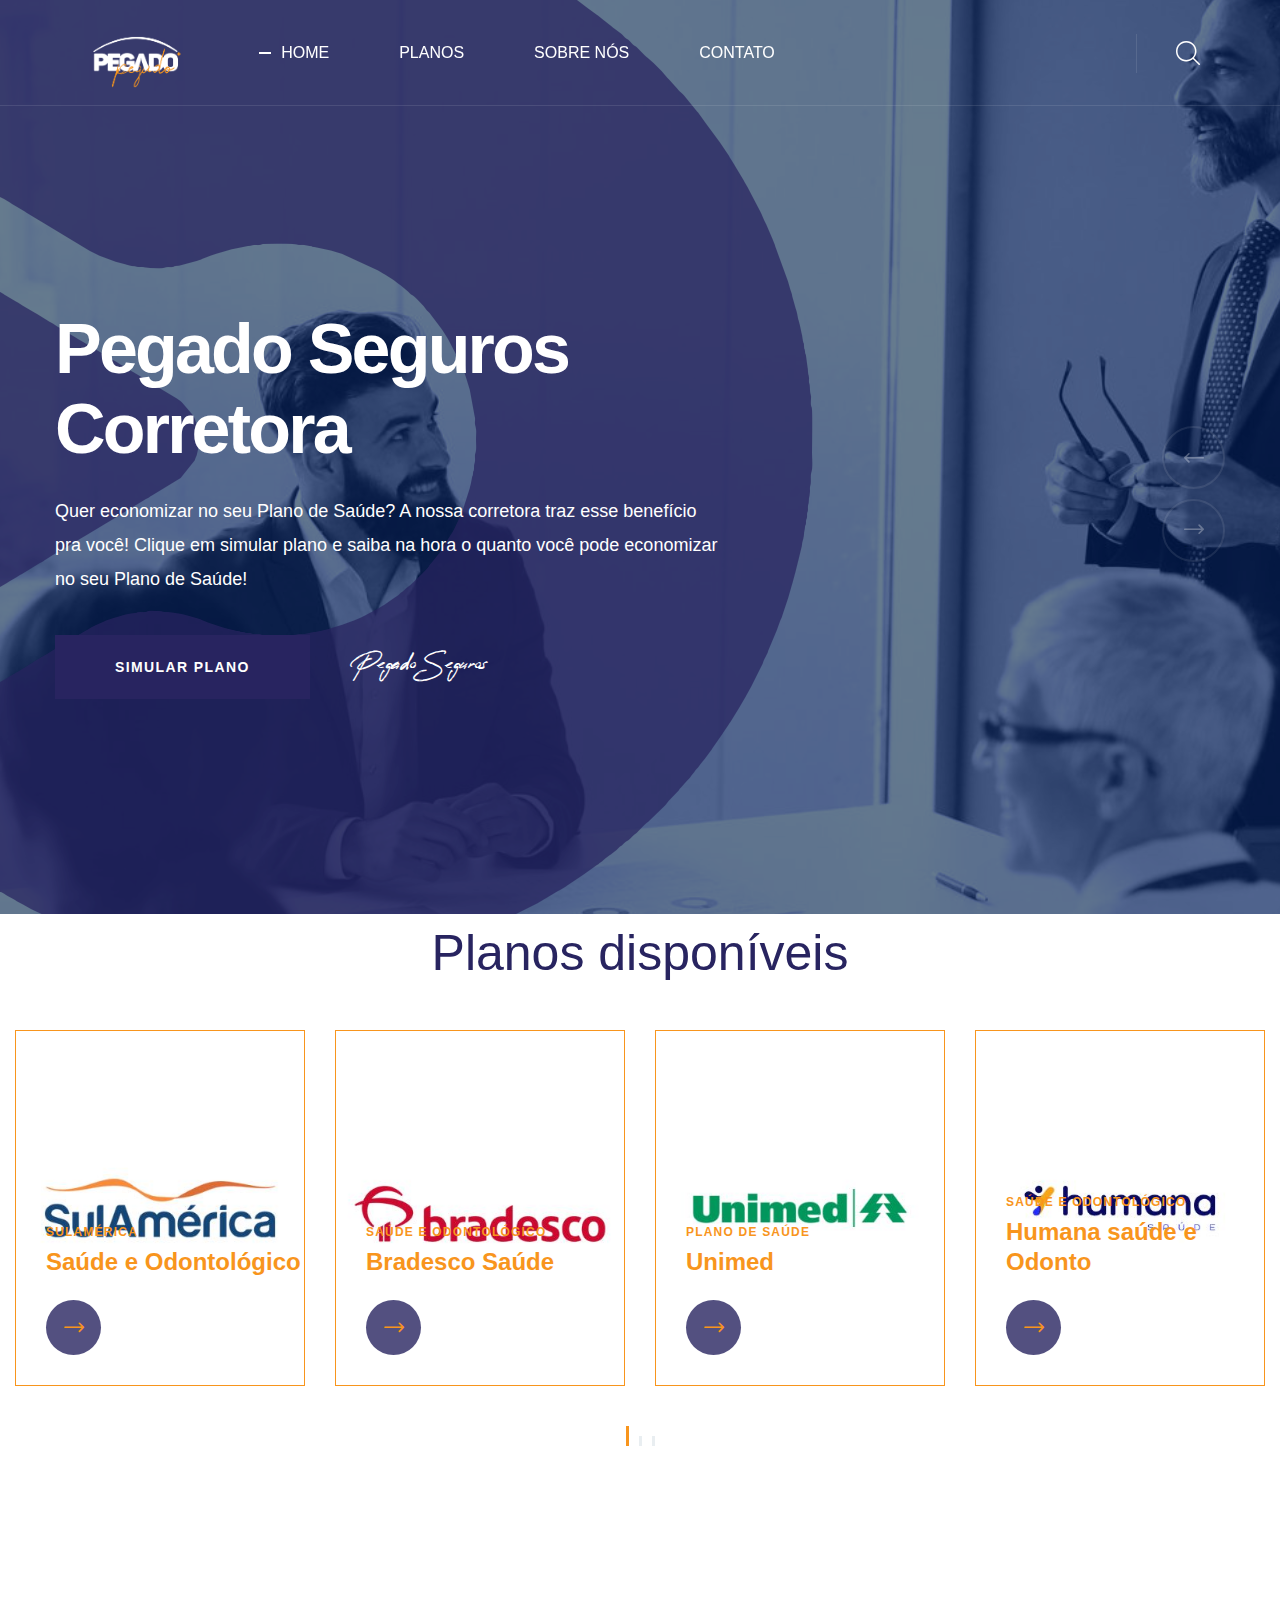
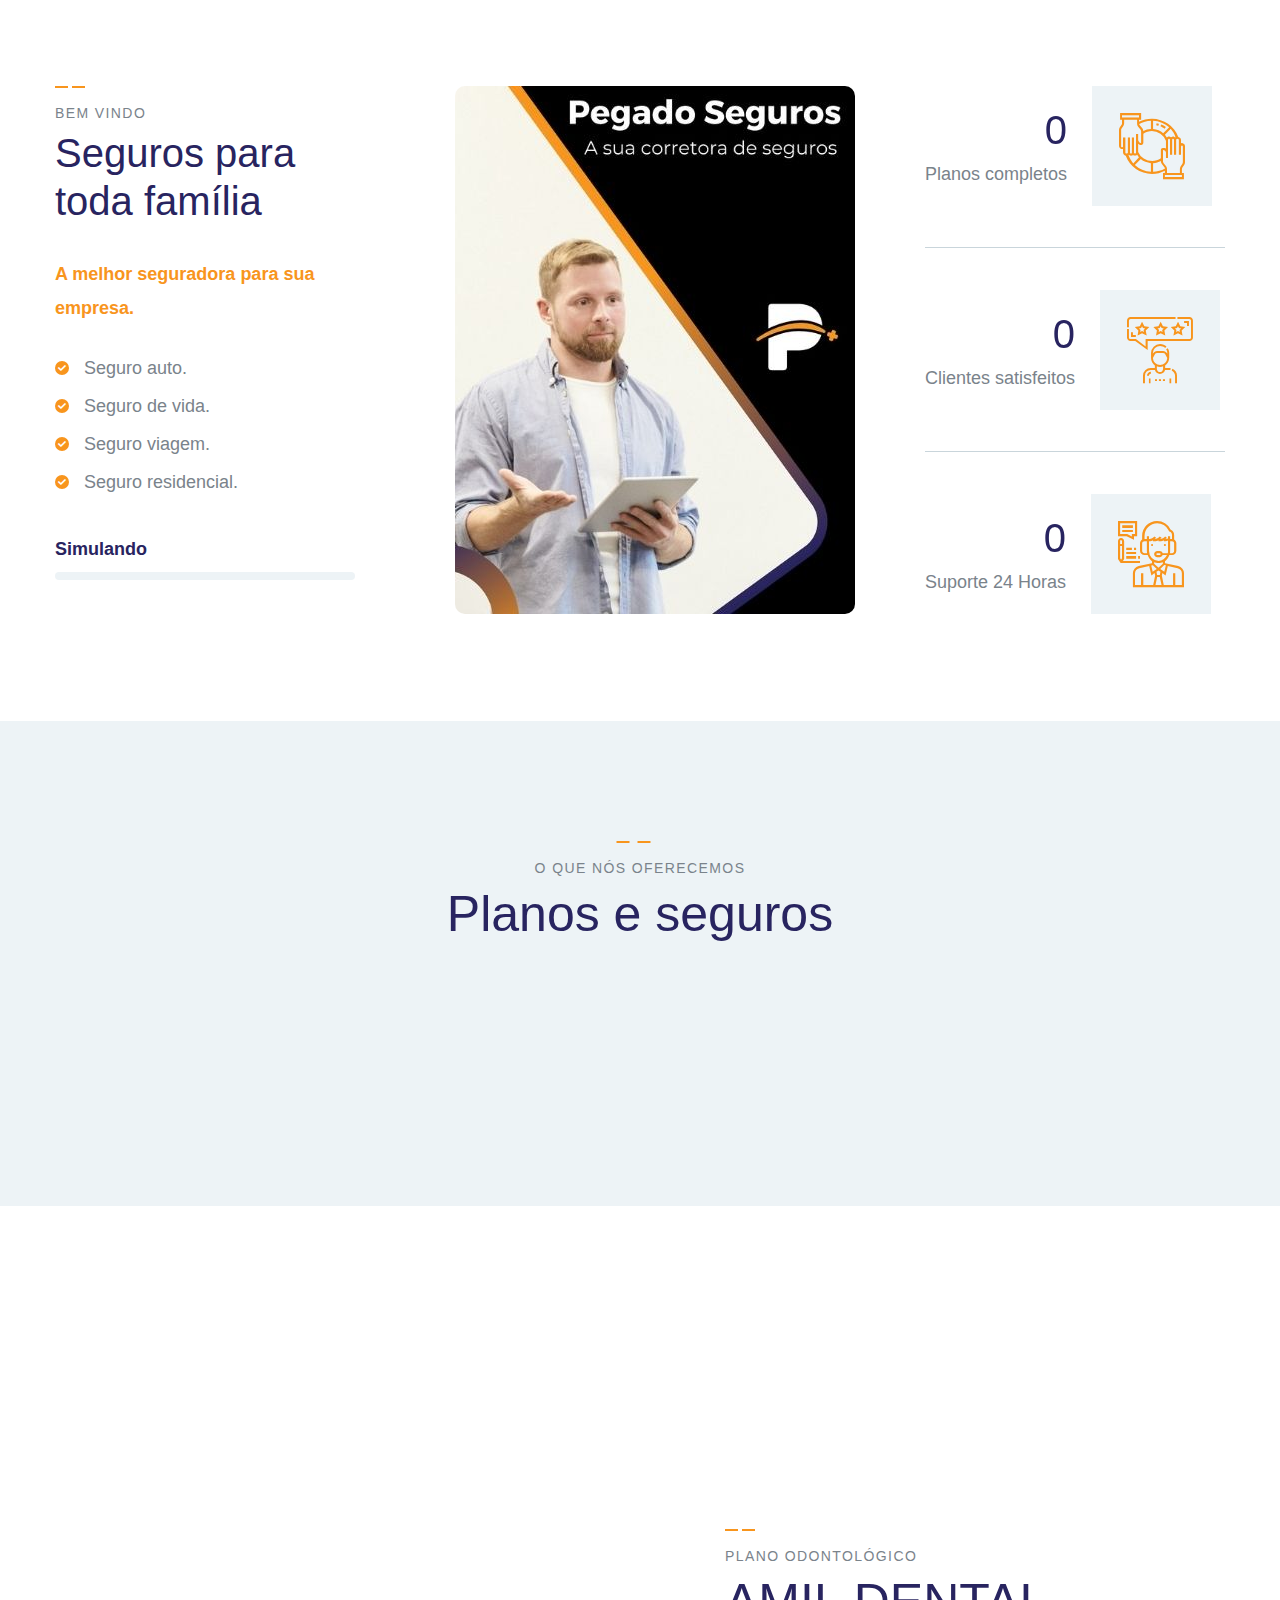
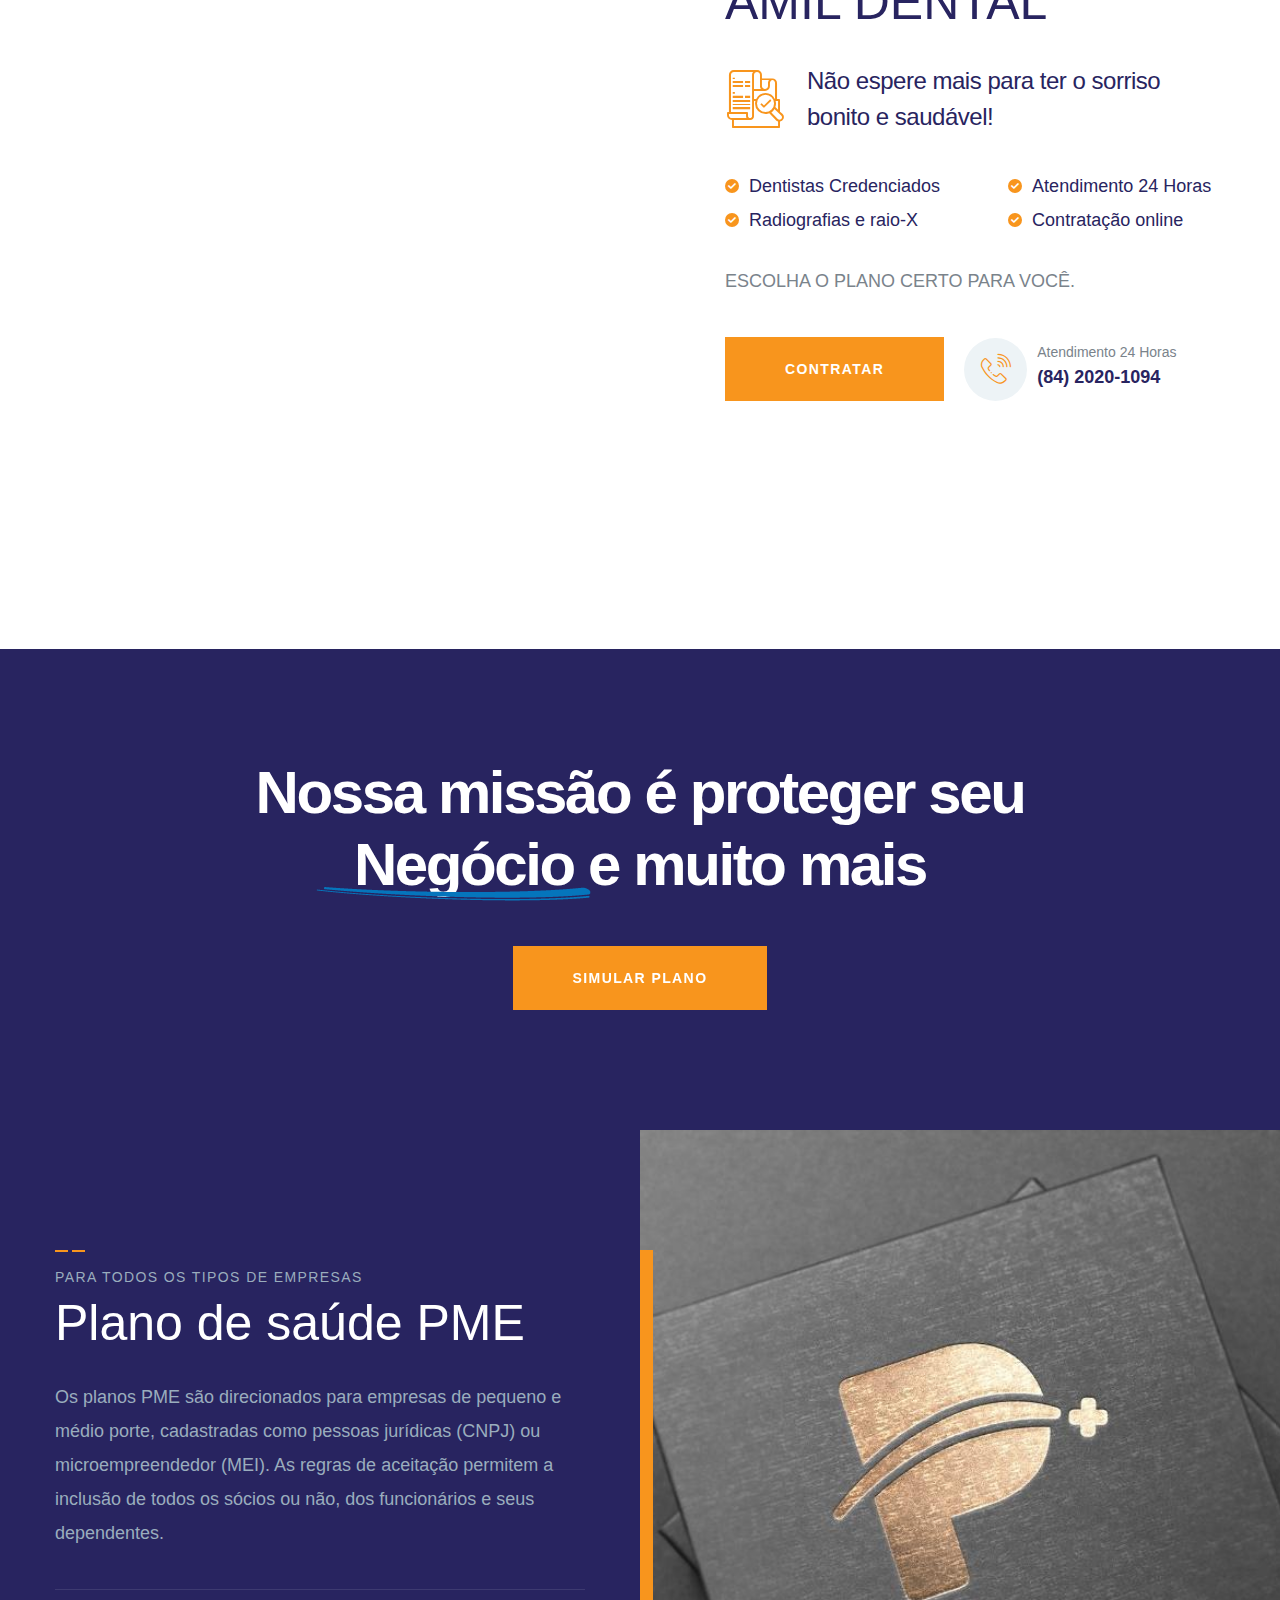
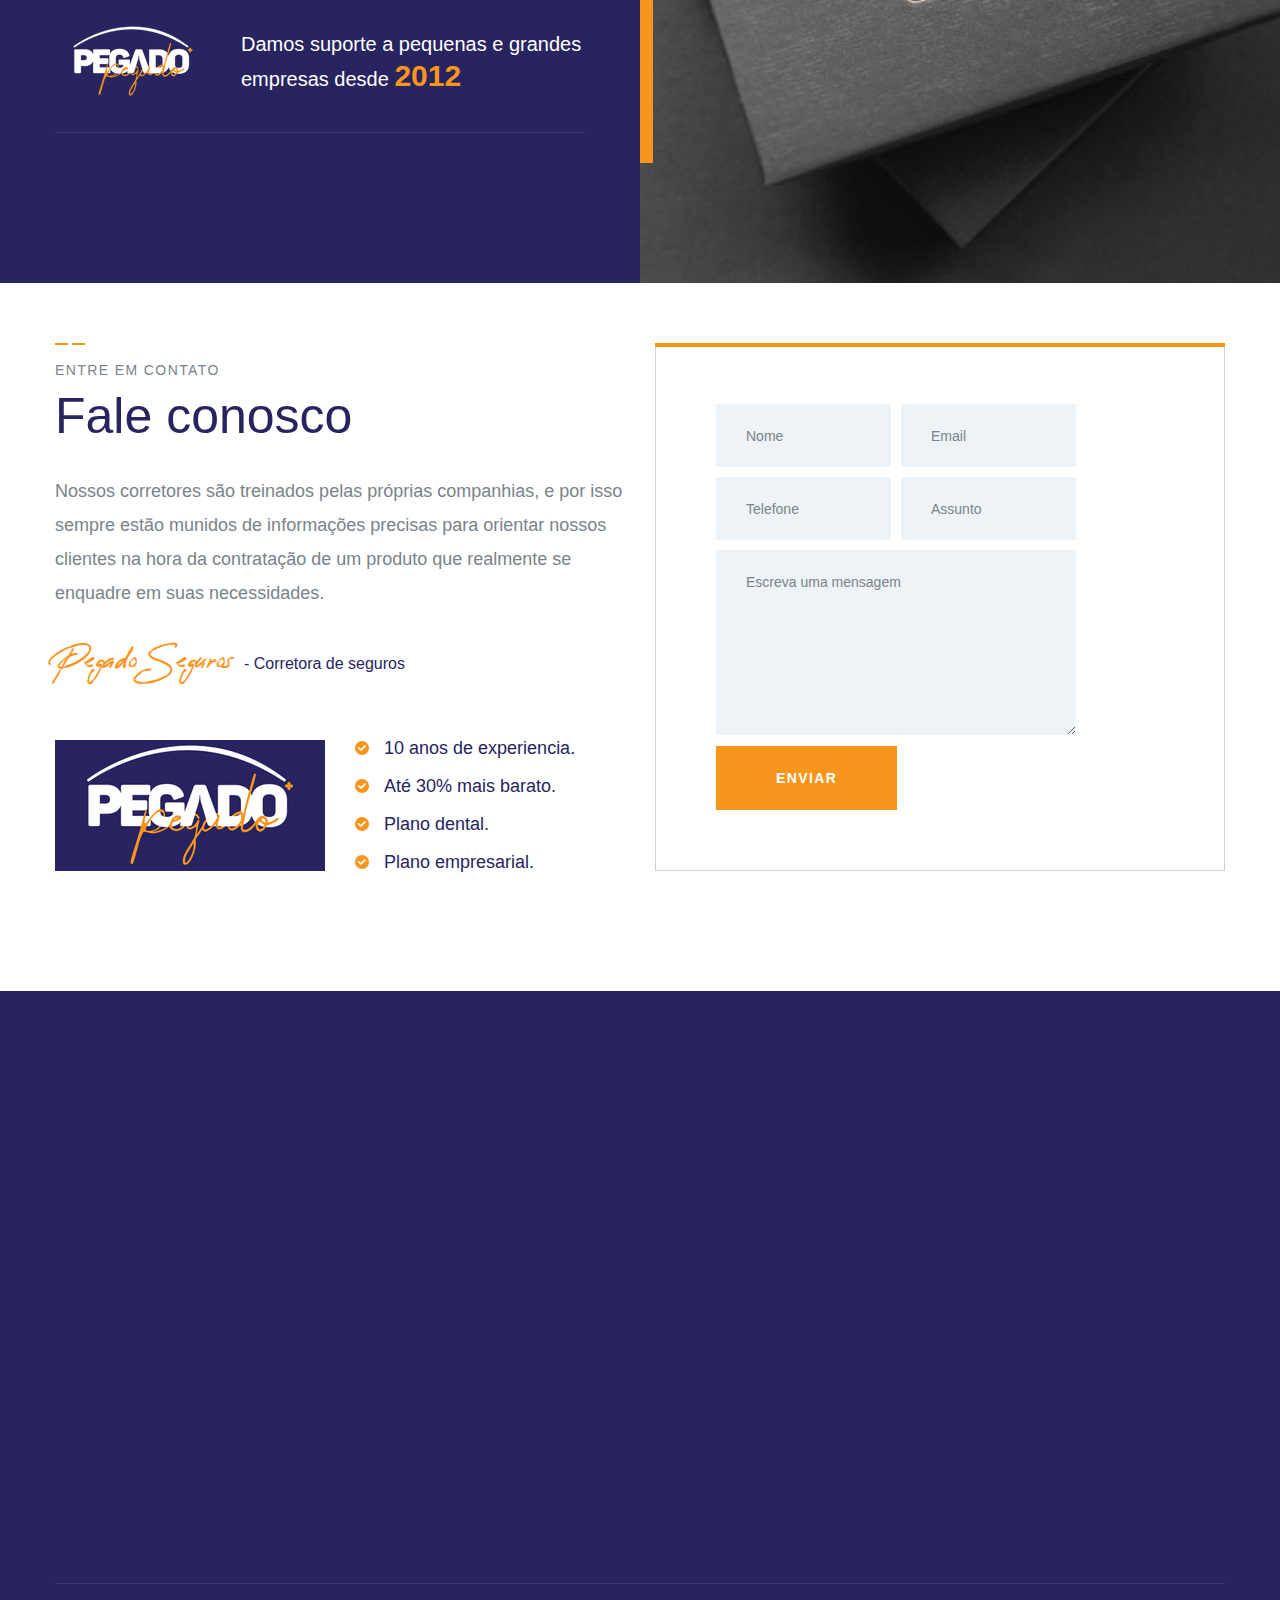
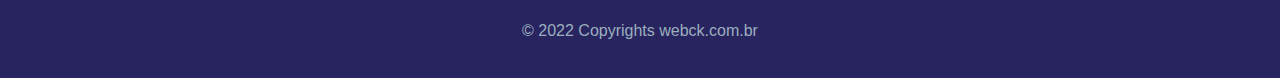
==== commit 5dd89d50: "att" ====
--- a/index.html
+++ b/index.html
@@ -1,5 +1,5 @@
 <!DOCTYPE html>
-<html lang="pt-BR">
+<html lang="pt-br">
 
 <head>
     <meta charset="UTF-8" />
@@ -140,12 +140,39 @@
         "prevEl": "#main-slider__swiper-button-prev"
     },
     "autoplay": {
-        "delay": 5000
+        "delay": 15000
     }}'>
                 <div class="swiper-wrapper">
                     <div class="swiper-slide">
                         <div class="image-layer"
                             style="background-image: url(assets/images/backgrounds/main-slider-3-1.jpg);">
+                        </div>
+                        <div class="main-slider-three-shape"><img src="assets/images/shapes/main-slider-three-shape.png"
+                                alt=""></div>
+                        <!-- /.image-layer -->
+                        <div class="container">
+                            <div class="row">
+                                <div class="col-xl-7">
+                                    <div class="main-slider__content">
+                                        <h2 class="fixado">Pegado Seguros <br> Corretora</h2>
+                                        <p class="fixado">Quer economizar no seu Plano de Saúde?
+                                            A nossa corretora traz esse benefício pra você! Clique em simular plano 
+                                            e saiba na hora o quanto você pode economizar no seu Plano de Saúde!</p>
+                                        <div class="main-slider-three__bottom">
+                                            <a href="#" onclick="abrir()" class="thm-btn main-slider-three__btn">Simular plano</a>
+                                            <div class="main-slider-three__video">
+                                                <h5 class="main-slider-three__video-text">Pegado Seguros</h5>
+                                            </div>
+                                        </div>
+
+                                    </div>
+                                </div>
+                            </div>
+                        </div>
+                    </div>
+                    <div class="swiper-slide">
+                        <div class="image-layer"
+                            style="background-image: url(assets/images/backgrounds/main-slider-3-2.jpg);">
                         </div>
                         <div class="main-slider-three-shape"><img src="assets/images/shapes/main-slider-three-shape.png"
                                 alt=""></div>
@@ -159,9 +186,9 @@
                                             A nossa corretora traz esse benefício pra você! Clique em simular plano 
                                             e saiba na hora o quanto você pode economizar no seu Plano de Saúde!</p>
                                         <div class="main-slider-three__bottom">
-                                            <a onclick="abrir()" class="thm-btn main-slider-three__btn">Simular plano</a>
+                                            <a href="#" onclick="abrir()" class="thm-btn main-slider-three__btn">Simular plano</a>
                                             <div class="main-slider-three__video">
-                                                <h5 class="main-slider-three__video-text">Pegado Seguros</h5>
+                                                <h5 class="main-slider-three__video-text">Pegado Seguro</h5>
                                             </div>
                                         </div>
 
@@ -172,7 +199,7 @@
                     </div>
                     <div class="swiper-slide">
                         <div class="image-layer"
-                            style="background-image: url(assets/images/backgrounds/main-slider-3-2.jpg);">
+                            style="background-image: url(assets/images/backgrounds/main-slider-3-3.jpg);">
                         </div>
                         <div class="main-slider-three-shape"><img src="assets/images/shapes/main-slider-three-shape.png"
                                 alt=""></div>
@@ -186,34 +213,7 @@
                                             A nossa corretora traz esse benefício pra você! Clique em simular plano 
                                             e saiba na hora o quanto você pode economizar no seu Plano de Saúde!</p>
                                         <div class="main-slider-three__bottom">
-                                            <a onclick="abrir()" class="thm-btn main-slider-three__btn">Simular plano</a>
-                                            <div class="main-slider-three__video">
-                                                <h5 class="main-slider-three__video-text">Pegado Seguro</h5>
-                                            </div>
-                                        </div>
-
-                                    </div>
-                                </div>
-                            </div>
-                        </div>
-                    </div>
-                    <div class="swiper-slide">
-                        <div class="image-layer"
-                            style="background-image: url(assets/images/backgrounds/main-slider-3-3.jpg);">
-                        </div>
-                        <div class="main-slider-three-shape"><img src="assets/images/shapes/main-slider-three-shape.png"
-                                alt=""></div>
-                        <!-- /.image-layer -->
-                        <div class="container">
-                            <div class="row">
-                                <div class="col-xl-7">
-                                    <div class="main-slider__content">
-                                        <h2>Pegado Seguros <br> Seguradora</h2>
-                                        <p>Quer economizar no seu Plano de Saúde?
-                                            A nossa corretora traz esse benefício pra você! Clique em simular plano 
-                                            e saiba na hora o quanto você pode economizar no seu Plano de Saúde!</p>
-                                        <div class="main-slider-three__bottom">
-                                            <a onclick="abrir()" class="thm-btn main-slider-three__btn">Simular plano</a>
+                                            <a href="#" onclick="abrir()" class="thm-btn main-slider-three__btn">Simular plano</a>
                                             <div class="main-slider-three__video">
                                                 <h5 class="main-slider-three__video-text">Pegado Seguro</h5>
                                             </div>
@@ -239,7 +239,309 @@
         <!--Main Slider End-->
 
         <!--Brand One Start-->
-      
+         <!--Case One Start-->
+         <section class="case-one">
+            <div class="case-one__container">
+                <div class="section-title text-center">
+                    <h2 class="section-title__title">Planos disponíveis</h2>
+                </div>
+                <div class="row">
+                    <div class="col-xl-12">
+                        <div class="case-one__carousel owl-theme owl-carousel">
+                            <!--Case One Single-->
+                            <div class="case-one__single">
+                                <div class="case-one__img-box">
+                                    <div class="case-one__img">
+                                        <img src="assets/images/case/case-one-img-1.jpg" alt="">
+                                        <div class="case-one__content">
+                                            <p class="case-one__tagline-line">SulAmérica</p>
+                                            <h3 class="case-one__title"><a onclick="abrir()" href="#">Saúde e Odontológico</a>
+                                            </h3>
+                                            <div class="case-one__icon">
+                                                <a onclick="abrir()" href="#"><span class="icon-right-arrow"></span></a>
+                                            </div>
+                                        </div>
+                                    </div>
+                                    <div class="case-one__hover">
+                                        <p class="case-one__hover-tagline-line">Plano de Saúde e Odontológico</p>
+                                        <h3 class="case-one__hover-title"><a onclick="abrir()" href="#">SulAmérica</a>
+                                        </h3>
+                                        <p class="case-one__hover-text">A SulAmérica está pronta pra te atender com locais próprios e profissionais capacitados.</p>
+                                        <div class="case-one__hover-icon">
+                                            <a onclick="abrir()" href="#"><span class="icon-right-arrow"></span></a>
+                                        </div>
+                                    </div>
+                                </div>
+                            </div>
+                            <!--Case One Single-->
+                            <div class="case-one__single">
+                                <div class="case-one__img-box">
+                                    <div class="case-one__img">
+                                        <img src="assets/images/case/case-one-img-2.jpg" alt="">
+                                        <div class="case-one__content">
+                                            <p class="case-one__tagline-line">Saúde e Odontológico</p>
+                                            <h3 class="case-one__title"><a onclick="abrir()" href="#">Bradesco Saúde</a>
+                                            </h3>
+                                            <div class="case-one__icon">
+                                                <a onclick="abrir()" href="#"><span class="icon-right-arrow"></span></a>
+                                            </div>
+                                        </div>
+                                    </div>
+                                    <div class="case-one__hover">
+                                        <p class="case-one__hover-tagline-line">Plano de Saúde e Odontológico</p>
+                                        <h3 class="case-one__hover-title"><a onclick="abrir()" href="#">Bradesco Saúde</a></h3>
+                                        <p class="case-one__hover-text">Bradesco saúde está pronto pra te atender com locais próprios e profissionais capacitados.</p>
+                                        <div class="case-one__hover-icon">
+                                            <a onclick="abrir()" href="#"><span class="icon-right-arrow"></span></a>
+                                        </div>
+                                    </div>
+                                </div>
+                            </div>
+                            <!--Case One Single-->
+                            <div class="case-one__single">
+                                <div class="case-one__img-box">
+                                    <div class="case-one__img">
+                                        <img src="assets/images/case/case-one-img-3.jpg" alt="">
+                                        <div class="case-one__content">
+                                            <p class="case-one__tagline-line">Plano de Saúde</p>
+                                            <h3 class="case-one__title"><a onclick="abrir()" href="#">Unimed</a></h3>
+                                            <div class="case-one__icon">
+                                                <a onclick="abrir()" href="#"><span class="icon-right-arrow"></span></a>
+                                            </div>
+                                        </div>
+                                    </div>
+                                    <div class="case-one__hover">
+                                        <p class="case-one__hover-tagline-line">Plano de Saúde</p>
+                                        <h3 class="case-one__hover-title"><a onclick="abrir()" href="#">Unimed</a></h3>
+                                        <p class="case-one__hover-text">Unimed está pronta pra te atender com locais próprios e profissionais capacitados.</p>
+                                        <div class="case-one__hover-icon">
+                                            <a onclick="abrir()" href="#"><span class="icon-right-arrow"></span></a>
+                                        </div>
+                                    </div>
+                                </div>
+                            </div>
+                            <!--Case One Single-->
+                            <div class="case-one__single">
+                                <div class="case-one__img-box">
+                                    <div class="case-one__img">
+                                        <img src="assets/images/case/case-one-img-4.jpg" alt="">
+                                        <div class="case-one__content">
+                                            <p class="case-one__tagline-line">Saúde e Odontológico</p>
+                                            <h3 class="case-one__title"><a onclick="abrir()" href="#">Humana saúde e Odonto</a>
+                                            </h3>
+                                            <div class="case-one__icon">
+                                                <a onclick="abrir()" href="#"><span class="icon-right-arrow"></span></a>
+                                            </div>
+                                        </div>
+                                    </div>
+                                    <div class="case-one__hover">
+                                        <p class="case-one__hover-tagline-line">Plano de Saúde e Odontológico</p>
+                                        <h3 class="case-one__hover-title"><a onclick="abrir()" href="#">Humana saúde</a></h3>
+                                        <p class="case-one__hover-text">Humana saúde está pronta pra te atender com locais próprios e profissionais capacitados.</p>
+                                        <div class="case-one__hover-icon">
+                                            <a onclick="abrir()" href="#"><span class="icon-right-arrow"></span></a>
+                                        </div>
+                                    </div>
+                                </div>
+                            </div>
+                            <!--Case One Single-->
+                            <div class="case-one__single">
+                                <div class="case-one__img-box">
+                                    <div class="case-one__img">
+                                        <img src="assets/images/case/case-one-img-5.jpg" alt="">
+                                        <div class="case-one__content">
+                                            <p class="case-one__tagline-line">Saúde e Odontológico</p>
+                                            <h3 class="case-one__title"><a onclick="abrir()" href="#">Amil e Amil dental</a>
+                                            </h3>
+                                            <div class="case-one__icon">
+                                                <a onclick="abrir()" href="#"><span class="icon-right-arrow"></span></a>
+                                            </div>
+                                        </div>
+                                    </div>
+                                    <div class="case-one__hover">
+                                        <p class="case-one__hover-tagline-line">Plano de Saúde e Odontológico</p>
+                                        <h3 class="case-one__hover-title"><a onclick="abrir()" href="#">Amil e Amil dental</a>
+                                        </h3>
+                                        <p class="case-one__hover-text">Amil saúde está pronta pra te atender com locais próprios e profissionais capacitados.</p>
+                                        <div class="case-one__hover-icon">
+                                            <a onclick="abrir()" href="#"><span class="icon-right-arrow"></span></a>
+                                        </div>
+                                    </div>
+                                </div>
+                            </div>
+                            <!--Case One Single-->
+                            <div class="case-one__single">
+                                <div class="case-one__img-box">
+                                    <div class="case-one__img">
+                                        <img src="assets/images/case/case-one-img-6.jpg" alt="">
+                                        <div class="case-one__content">
+                                            <p class="case-one__tagline-line">Plano odontológico</p>
+                                            <h3 class="case-one__title"><a onclick="abrir()" href="#">Unidentis</a>
+                                            </h3>
+                                            <div class="case-one__icon">
+                                                <a onclick="abrir()" href="#"><span class="icon-right-arrow"></span></a>
+                                            </div>
+                                        </div>
+                                    </div>
+                                    <div class="case-one__hover">
+                                        <p class="case-one__hover-tagline-line">Plano odontológico</p>
+                                        <h3 class="case-one__hover-title"><a onclick="abrir()" href="#">Unidentis</a></h3>
+                                        <p class="case-one__hover-text">Unidentis está pronta pra te atender com locais próprios e profissionais capacitados.</p>
+                                        <div class="case-one__hover-icon">
+                                            <a onclick="abrir()" href="#"><span class="icon-right-arrow"></span></a>
+                                        </div>
+                                    </div>
+                                </div>
+                            </div>
+                            <!--Case One Single-->
+                            <div class="case-one__single">
+                                <div class="case-one__img-box">
+                                    <div class="case-one__img">
+                                        <img src="assets/images/case/case-one-img-7.jpg" alt="">
+                                        <div class="case-one__content">
+                                            <p class="case-one__tagline-line">Plano odontológico</p>
+                                            <h3 class="case-one__title"><a onclick="abrir()" href="#">Odontomais</a></h3>
+                                            <div class="case-one__icon">
+                                                <a onclick="abrir()" href="#"><span class="icon-right-arrow"></span></a>
+                                            </div>
+                                        </div>
+                                    </div>
+                                    <div class="case-one__hover">
+                                        <p class="case-one__hover-tagline-line">Plano odontológico</p>
+                                        <h3 class="case-one__hover-title"><a onclick="abrir()" href="#">Odontomais</a></h3>
+                                        <p class="case-one__hover-text">Odontomais está pronta pra te atender com locais próprios e profissionais capacitados.</p>
+                                        <div class="case-one__hover-icon">
+                                            <a onclick="abrir()" href="#"><span class="icon-right-arrow"></span></a>
+                                        </div>
+                                    </div>
+                                </div>
+                            </div>
+                            <!--Case One Single-->
+                            <div class="case-one__single">
+                                <div class="case-one__img-box">
+                                    <div class="case-one__img">
+                                        <img src="assets/images/case/case-one-img-1.jpg" alt="">
+                                        <div class="case-one__content">
+                                            <p class="case-one__tagline-line">SulAmérica</p>
+                                            <h3 class="case-one__title"><a onclick="abrir()" href="#">Saúde e Odontológico</a>
+                                            </h3>
+                                            <div class="case-one__icon">
+                                                <a onclick="abrir()" href="#"><span class="icon-right-arrow"></span></a>
+                                            </div>
+                                        </div>
+                                    </div>
+                                    <div class="case-one__hover">
+                                        <p class="case-one__hover-tagline-line">Plano de Saúde e Odontológico</p>
+                                        <h3 class="case-one__hover-title"><a onclick="abrir()" href="#">SulAmérica</a>
+                                        </h3>
+                                        <p class="case-one__hover-text">A SulAmérica está pronta pra te atender com locais próprios e profissionais capacitados.</p>
+                                        <div class="case-one__hover-icon">
+                                            <a onclick="abrir()" href="#"><span class="icon-right-arrow"></span></a>
+                                        </div>
+                                    </div>
+                                </div>
+                            </div>
+                            <div class="case-one__single">
+                                <div class="case-one__img-box">
+                                    <div class="case-one__img">
+                                        <img src="assets/images/case/case-one-img-2.jpg" alt="">
+                                        <div class="case-one__content">
+                                            <p class="case-one__tagline-line">Saúde e Odontológico</p>
+                                            <h3 class="case-one__title"><a onclick="abrir()" href="#">Bradesco Saúde</a>
+                                            </h3>
+                                            <div class="case-one__icon">
+                                                <a onclick="abrir()" href="#"><span class="icon-right-arrow"></span></a>
+                                            </div>
+                                        </div>
+                                    </div>
+                                    <div class="case-one__hover">
+                                        <p class="case-one__hover-tagline-line">Plano de Saúde e Odontológico</p>
+                                        <h3 class="case-one__hover-title"><a onclick="abrir()" href="#">Bradesco Saúde</a></h3>
+                                        <p class="case-one__hover-text">Bradesco saúde está pronto pra te atender com locais próprios e profissionais capacitados.</p>
+                                        <div class="case-one__hover-icon">
+                                            <a onclick="abrir()" href="#"><span class="icon-right-arrow"></span></a>
+                                        </div>
+                                    </div>
+                                </div>
+                            </div>
+                            <!--Case One Single-->
+                            <div class="case-one__single">
+                                <div class="case-one__img-box">
+                                    <div class="case-one__img">
+                                        <img src="assets/images/case/case-one-img-3.jpg" alt="">
+                                        <div class="case-one__content">
+                                            <p class="case-one__tagline-line">Plano de Saúde</p>
+                                            <h3 class="case-one__title"><a onclick="abrir()" href="#">Unimed</a></h3>
+                                            <div class="case-one__icon">
+                                                <a onclick="abrir()" href="#"><span class="icon-right-arrow"></span></a>
+                                            </div>
+                                        </div>
+                                    </div>
+                                    <div class="case-one__hover">
+                                        <p class="case-one__hover-tagline-line">Plano de Saúde</p>
+                                        <h3 class="case-one__hover-title"><a onclick="abrir()" href="#">Unimed</a></h3>
+                                        <p class="case-one__hover-text">Unimed está pronta pra te atender com locais próprios e profissionais capacitados.</p>
+                                        <div class="case-one__hover-icon">
+                                            <a onclick="abrir()" href="#"><span class="icon-right-arrow"></span></a>
+                                        </div>
+                                    </div>
+                                </div>
+                            </div>
+                            <!--Case One Single-->
+                            <div class="case-one__single">
+                                <div class="case-one__img-box">
+                                    <div class="case-one__img">
+                                        <img src="assets/images/case/case-one-img-4.jpg" alt="">
+                                        <div class="case-one__content">
+                                            <p class="case-one__tagline-line">Saúde e Odontológico</p>
+                                            <h3 class="case-one__title"><a onclick="abrir()" href="#">Humana saúde e Odonto</a>
+                                            </h3>
+                                            <div class="case-one__icon">
+                                                <a onclick="abrir()" href="#"><span class="icon-right-arrow"></span></a>
+                                            </div>
+                                        </div>
+                                    </div>
+                                    <div class="case-one__hover">
+                                        <p class="case-one__hover-tagline-line">Plano de Saúde e Odontológico</p>
+                                        <h3 class="case-one__hover-title"><a onclick="abrir()" href="#">Humana saúde</a></h3>
+                                        <p class="case-one__hover-text">Humana saúde está pronta pra te atender com locais próprios e profissionais capacitados.</p>
+                                        <div class="case-one__hover-icon">
+                                            <a onclick="abrir()" href="#"><span class="icon-right-arrow"></span></a>
+                                        </div>
+                                    </div>
+                                </div>
+                            </div>
+                            <!--Case One Single-->
+                            <div class="case-one__single">
+                                <div class="case-one__img-box">
+                                    <div class="case-one__img">
+                                        <img src="assets/images/case/case-one-img-5.jpg" alt="">
+                                        <div class="case-one__content">
+                                            <p class="case-one__tagline-line">Saúde e Odontológico</p>
+                                            <h3 class="case-one__title"><a onclick="abrir()" href="#">Amil e Amil dental</a>
+                                            </h3>
+                                            <div class="case-one__icon">
+                                                <a onclick="abrir()" href="#"><span class="icon-right-arrow"></span></a>
+                                            </div>
+                                        </div>
+                                    </div>
+                                    <div class="case-one__hover">
+                                        <p class="case-one__hover-tagline-line">Plano de Saúde e Odontológico</p>
+                                        <h3 class="case-one__hover-title"><a onclick="abrir()" href="#">Amil e Amil dental</a>
+                                        </h3>
+                                        <p class="case-one__hover-text">Amil saúde está pronta pra te atender com locais próprios e profissionais capacitados.</p>
+                                        <div class="case-one__hover-icon">
+                                            <a onclick="abrir()" href="#"><span class="icon-right-arrow"></span></a>
+                                        </div>
+                                    </div>
+                                </div>
+                            </div>
+                            <!--Case One Single-->
+                        </div>
+                    </div>
+                </div>
+            </div>
+        </section>
         <!--Brand One End-->
 
         <!--Real World Start-->
@@ -360,7 +662,7 @@
                             </div>
                             <h3 class="services-two__title"><a onclick="abrir()">Seguro Auto</a>
                             </h3>
-                            <p class="services-two__text">Um seguro completo que vai muito além do veículo, aqui você resolve tudo sem sair do sofá.</p>
+                            <p class="services-two__text">Um seguro completo que vai muito além do veículo. Aqui você resolve tudo sem sair do sofá.</p>
                         </div>
                     </div>
                     <div class="col-xl-3 col-lg-6 col-md-6 wow fadeInUp" data-wow-delay="200ms">
@@ -398,7 +700,89 @@
             </div>
         </section>
         <!--services Two End-->
-
+        <section class="about-one">
+            <div class="container">
+                <div class="row">
+                    <div class="col-xl-6">
+                        <div class="about-one__left wow slideInLeft" data-wow-delay="100ms" data-wow-duration="2500ms">
+                            <div class="about-one__img">
+                                <img src="assets/images/resources/about-one-img-1.png" alt="">
+                            </div>
+                            <div class="about-one__shape">
+                                <img src="assets/images/shapes/about-one-shape.png" alt="">
+                            </div>
+                        </div>
+                    </div>
+                    <div class="col-xl-6">
+                        <div class="about-one__right">
+                            <div class="section-title text-left">
+                                <span class="section-title__tagline">Plano odontológico</span>
+                                <h2 class="section-title__title">AMIL DENTAL</h2>
+                            </div>
+                            <div class="about-one__business-start">
+                                <div class="about-one__business-start-icon">
+                                    <span class="icon-verification"></span>
+                                </div>
+                                <p class="about-one__business-start-text">Não espere mais para ter o sorriso bonito e saudável!</p>
+                            </div>
+                            <div class="about-one__points-box">
+                                <ul class="list-unstyled about-one__points">
+                                    <li>
+                                        <div class="icon">
+                                            <i class="fa fa-check"></i>
+                                        </div>
+                                        <div class="text">
+                                            <p>Dentistas Credenciados</p>
+                                        </div>
+                                    </li>
+                                    <li>
+                                        <div class="icon">
+                                            <i class="fa fa-check"></i>
+                                        </div>
+                                        <div class="text">
+                                            <p>Radiografias e raio-X</p>
+                                        </div>
+                                    </li>
+                                </ul>
+                                <ul class="list-unstyled about-one__points about-one__points-two">
+                                    <li>
+                                        <div class="icon">
+                                            <i class="fa fa-check"></i>
+                                        </div>
+                                        <div class="text">
+                                            <p>Atendimento 24 Horas</p>
+                                        </div>
+                                    </li>
+                                    <li>
+                                        <div class="icon">
+                                            <i class="fa fa-check"></i>
+                                        </div>
+                                        <div class="text">
+                                            <p>Contratação online</p>
+                                        </div>
+                                    </li>
+                                </ul>
+                            </div>
+                            <p class="about-one__right-text">ESCOLHA O PLANO CERTO PARA VOCÊ.</p>
+                            <div class="about-one__bottom">
+                                <div class="about-one__btn-box">
+                                    <a onclick="abrir()" class="thm-btn about-one__btn">Contratar</a>
+                                </div>
+                                <div class="about-one__contact">
+                                    <div class="about-one__contact-icon">
+                                        <span class="icon-phone"></span>
+                                    </div>
+                                    <div class="about-one__contact-phone">
+                                        <p class="about-one__contact-text">Atendimento 24 Horas</p>
+                                        <a href="tel:8420201094">(84) 2020-1094</a>
+                                    </div>
+                                </div>
+                            </div>
+                        </div>
+                    </div>
+                </div>
+            </div>
+        </section>
         <!--Our Mission Start-->
         <section class="our-mission">
             <div class="our-mission-bg-box">
@@ -409,7 +793,7 @@
                 <div class="row">
                     <div class="col-xl-12">
                         <div class="our-mission__inner">
-                            <h2 class="our-mission__title">Nossa missão é proteger seu<br> <span> Negócio</span> &
+                            <h2 class="our-mission__title">Nossa missão é proteger seu<br> <span> Negócio</span> e
                                 muito mais </h2>
                             <a onclick="abrir()" class="thm-btn our-mission__btn">Simular Plano</a>
                         </div>
@@ -545,7 +929,7 @@
                     <div class="col-xl-6 col-lg-6">
                         <div class="contact-one__right">
                             <div class="contact-one__form-box">
-                                <form action="assets/inc/sendemail.php" class="contact-one__form contact-form-validated"
+                                <form action="#" class="contact-one__form contact-form-validated"
                                     novalidate="novalidate">
                                     <div class="row">
                                         <div class="col-xl-6">
@@ -645,10 +1029,7 @@
                                 </div>
                                 <div class="site-footer__top-contact-details wow fadeInUp" data-wow-delay="400ms">
                                     <div class="site-footer__top-right-social">
-                                        <a href="#"><i class="fab fa-twitter"></i></a>
-                                        <a href="#"><i class="fab fa-facebook"></i></a>
-                                        <a href="#"><i class="fab fa-pinterest-p"></i></a>
-                                        <a href="#"><i class="fab fa-instagram"></i></a>
+                                        <a href="https://www.instagram.com/pegadoseguros/" target="_blank"><i class="fab fa-instagram"></i></a>
                                     </div>
                                     <div class="site-footer__top-right-phone">
                                         <p class="site-footer__top-right-phone-tagline">Suporte 24 Horas</p>
@@ -687,19 +1068,16 @@
             <ul class="mobile-nav__contact list-unstyled">
                 <li>
                     <i class="fa fa-envelope"></i>
-                    <a href="mailto:needhelp@packageName__.com">needhelp@conult.com</a>
+                    <a href="mailto:needhelp@packageName__.com">ajuda@pegado.com</a>
                 </li>
                 <li>
                     <i class="fa fa-phone-alt"></i>
-                    <a href="tel:666-888-0000">666 888 0000</a>
+                    <a href="#">(84) 9999-9999</a>
                 </li>
             </ul><!-- /.mobile-nav__contact -->
             <div class="mobile-nav__top">
                 <div class="mobile-nav__social">
-                    <a href="#" class="fab fa-twitter"></a>
-                    <a href="#" class="fab fa-facebook-square"></a>
-                    <a href="#" class="fab fa-pinterest-p"></a>
-                    <a href="#" class="fab fa-instagram"></a>
+                    <a href="https://www.instagram.com/pegadoseguros/" target="_blank"><i class="fab fa-instagram"></i></a>
                 </div><!-- /.mobile-nav__social -->
             </div><!-- /.mobile-nav__top -->
 
--- a/assets/css/style.css
+++ b/assets/css/style.css
@@ -17,8 +17,11 @@
 /*--------------------------------------------------------------
 # Common
 --------------------------------------------------------------*/
+
+@import url('../Fonts/Gotham-Font/Gotham-Bold.otf');
+
 :root {
-  --conult-font: "DM Sans", sans-serif;
+  --conult-font: "Gotham", sans-serif;
   --conult-reey-font: "reeyregular";
   --conult-gray: #7a838b;
   --conult-gray-rgb: 122, 131, 139;
@@ -29,6 +32,8 @@
   --conult-base: #F8951D;
   --conult-base-rgb: 5, 117, 188;
 }
+
+
 
 .row {
   --bs-gutter-x: 30px;
@@ -625,6 +630,7 @@
 .stricky-header .main-menu__list ul {
   margin: 0;
   padding: 0;
+  text-transform: uppercase;
   list-style-type: none;
   align-items: center;
   display: none;
@@ -743,8 +749,8 @@
   line-height: 30px;
   color: var(--conult-black);
   text-transform: capitalize;
-  letter-spacing: 0;
-  font-weight: 500;
+  letter-spacing: 2;
+  font-weight: 700;
   display: flex;
   padding-left: 20px;
   padding-right: 20px;
@@ -1068,6 +1074,8 @@
 .main-menu-three__wrapper {
   position: relative;
   display: block;
+  font-family: 'Gotham', sans-serif;
+  font-weight: 700;
 }
 
 .main-menu-three__wrapper-logo {
@@ -2817,6 +2825,13 @@
   position: relative;
   display: block;
   overflow: hidden;
+  border: 1px solid #F8951D;
+  transition: 0.5s;
+  z-index: 1;
+}
+
+.case-one__single:hover {
+  box-shadow: none;
   z-index: 1;
 }
 
@@ -2889,7 +2904,7 @@
 
 .case-one__tagline-line {
   font-size: 12px;
-  color: var(--conult-white);
+  color: #F8951D;
   text-transform: uppercase;
   font-weight: 700;
   letter-spacing: 0.1em;
@@ -2904,7 +2919,7 @@
 }
 
 .case-one__title a {
-  color: var(--conult-white);
+  color: #F8951D;
 }
 
 .case-one__icon {
@@ -2914,9 +2929,9 @@
 .case-one__icon a {
   height: 55px;
   width: 55px;
-  color: var(--conult-white);
+  color: #F8951D;
   font-size: 20px;
-  background-color: rgba(var(--conult-white-rgb), 0.2);
+  background-color: rgba(40,36,96, 0.8);
   display: flex;
   align-items: center;
   justify-content: center;
@@ -5158,6 +5173,7 @@
   position: relative;
   display: block;
   padding: 118px 0 119px;
+  height: 100px;
   background-color: var(--conult-black);
 }
 
